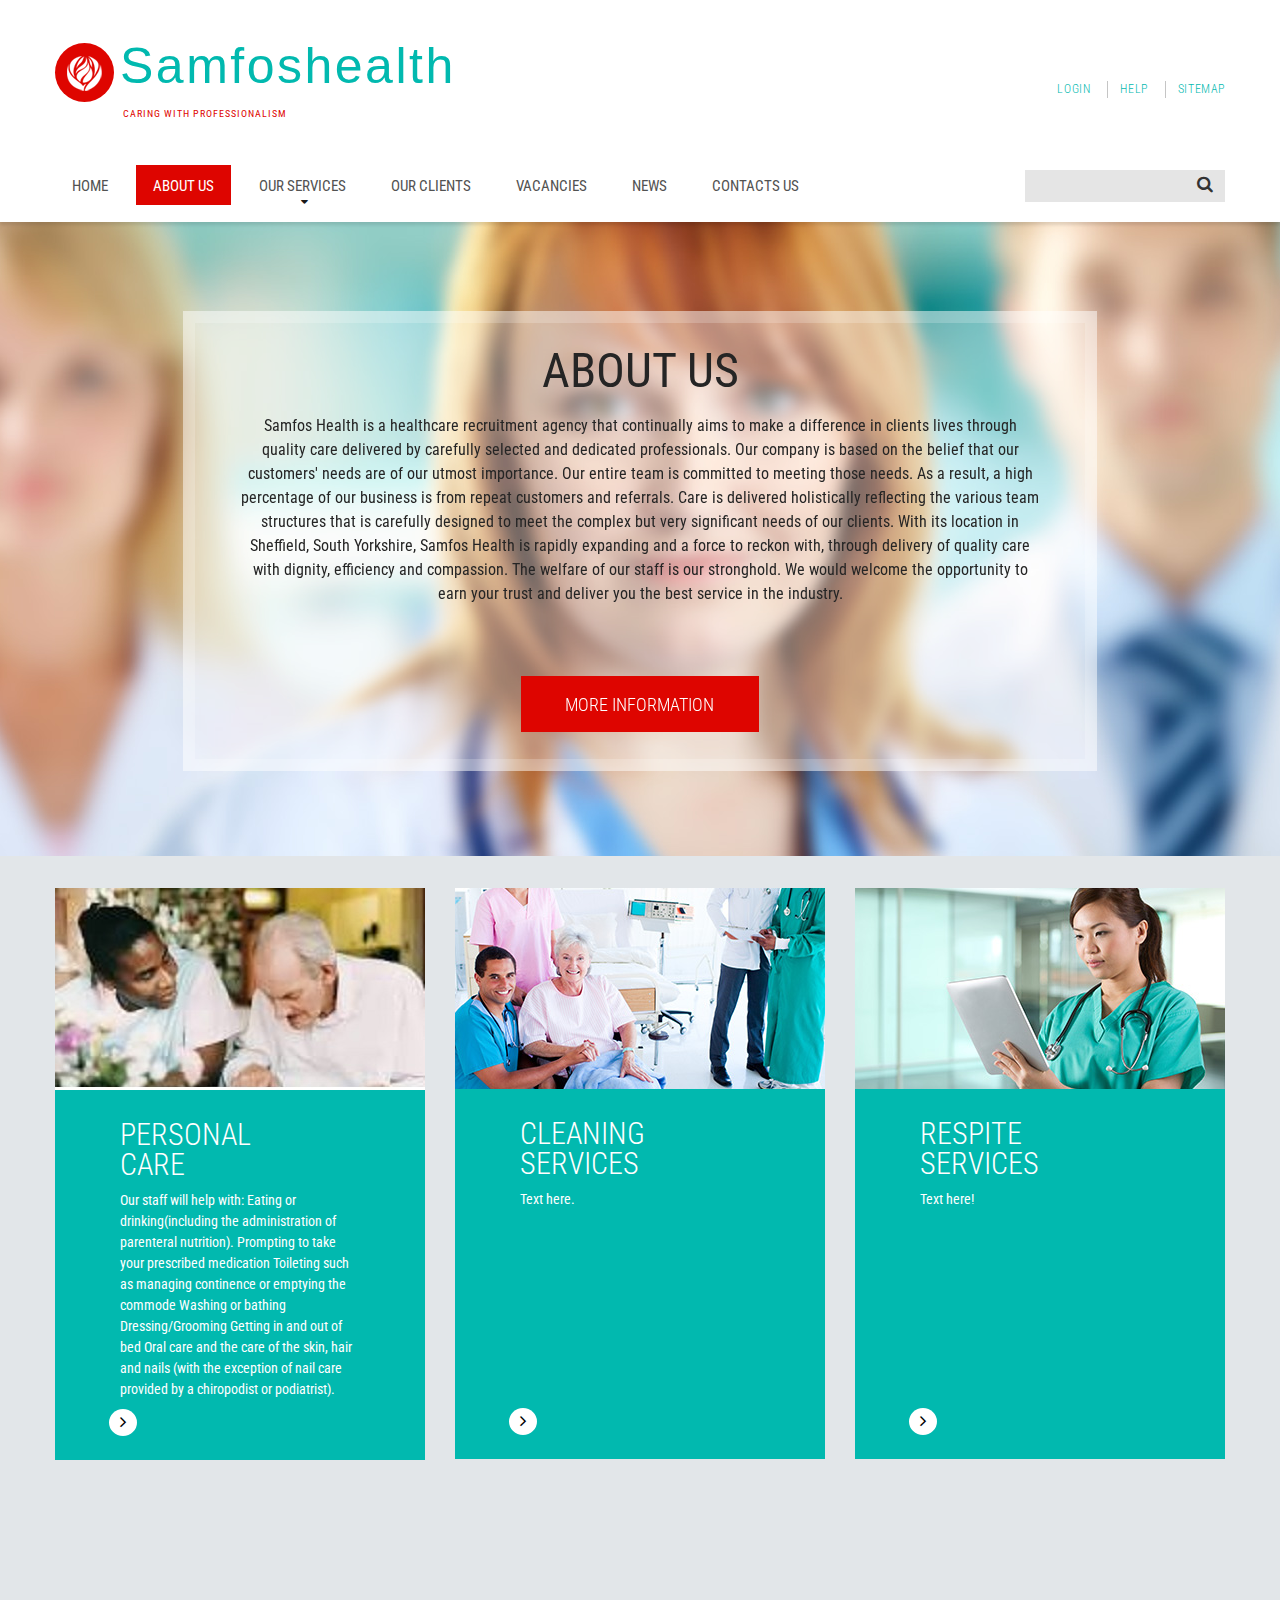
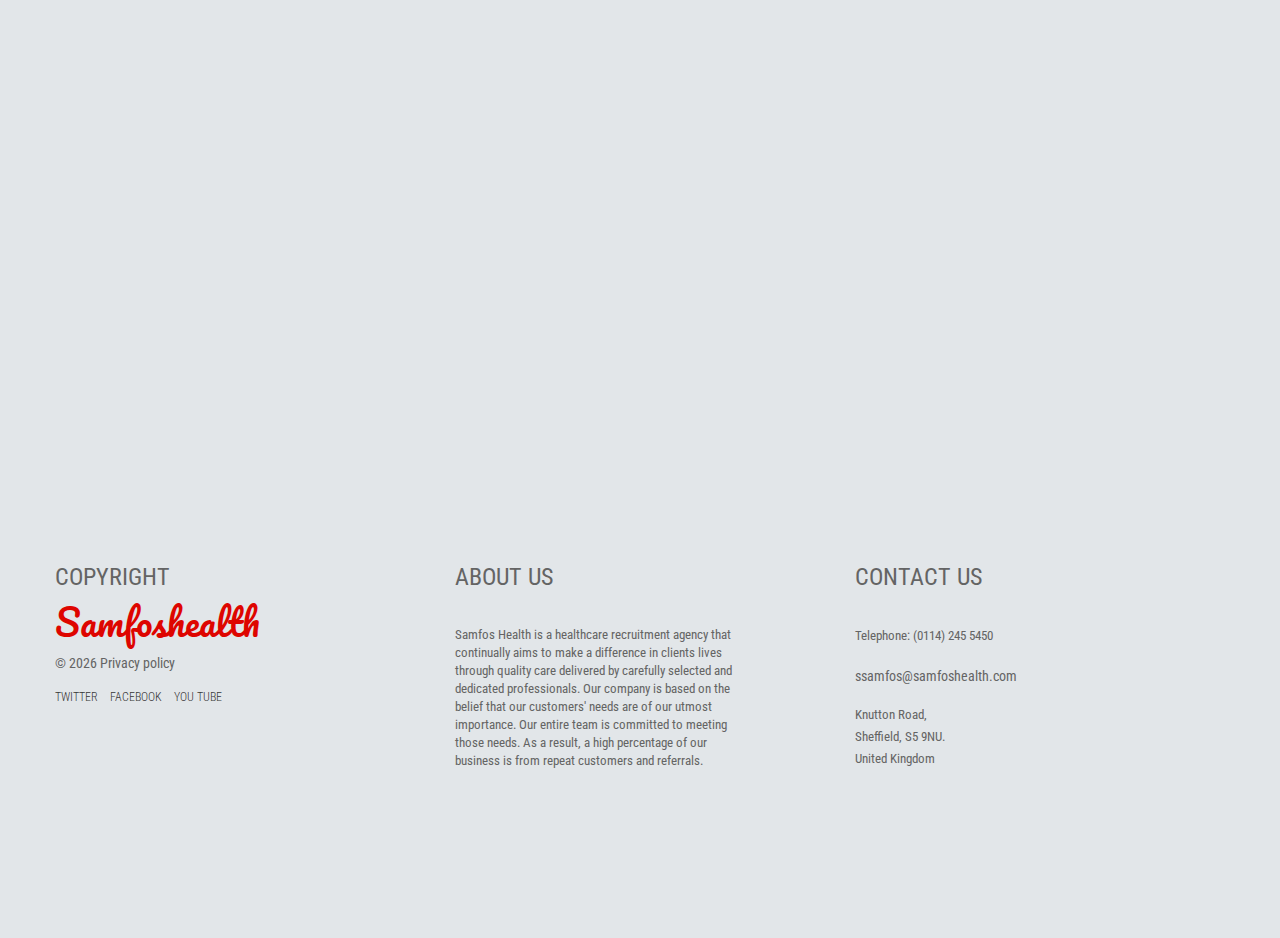
==== src/main/index-1.html @ ba8a62e2 "Slogan change from Home Care & Agency to Caring with Professionalism" ====
﻿<!DOCTYPE html>
<html lang="en">
<head>
    <title>About us</title>
    <meta charset="utf-8">
    <meta name="format-detection" content="telephone=no"/>
    <link rel="icon" href="images/favicon.ico" type="image/x-icon">
    <link rel="stylesheet" href="css/grid.css">
    <link rel="stylesheet" href="css/style.css">
    <link rel="stylesheet" href="css/search.css">
    <link rel="stylesheet" href="css/google-map.css">
    <link rel="stylesheet" href="css/contact-form.css">
    <script src="js/jquery.js"></script>
    <script src="js/jquery-1.8.1.min.js"></script>
    <script src="js/jquery-migrate-1.2.1.js"></script>


    <!--[if lt IE 9]>
    <html class="lt-ie9">
    <div style=' clear: both; text-align:center; position: relative;'>
        <a href="http://windows.microsoft.com/en-US/internet-explorer/..">
            <img src="images/ie8-panel/warning_bar_0000_us.jpg" border="0" height="42" width="820"
                 alt="You are using an outdated browser. For a faster, safer browsing experience, upgrade for free today."/>
        </a> 
    </div>
    <script src="js/html5shiv.js"></script>
    <![endif]-->
 
    <script src='js/device.min.js'></script> 
</head>

<body>
   <!--========================================================
                              HEADER
    =========================================================-->
    <header>
        <div id="stuck_container" class="stuck_container">
            <div class="container">
                <div class="row">
                    <div class="grid_8">
                        <div class="brand">
                            <a href="./">
                                <h1 class="brand_name brand-icon">
                                    Samfoshealth
                                </h1>
                            </a> <br>   
                            <p class="brand_slogan">
                                Caring with Professionalism
                            </p>
                        </div>
                    </div>
                    <div class="grid_4">
                        <ul class="list01">
                            <li><a class="no-border" href="#">Login</a></li>
                            <li><a href="#">Help</a></li>
                            <li><a class="no-margin" href="#">sitemap</a></li>
                        </ul>
                    </div>
                </div>
                <nav class="nav">
                    <ul class="sf-menu">
                        <li>
                            <a href="./">Home</a>
                        </li>
                        <li class="active">
                            <a href="index-1.html">About us</a>
                        </li>
                        <li>
                            <a href="index-2.html">Our Services</a>
                            <ul>
                                <li>
                                    <a href="index-7.html" style="width: 157px; ">Home Care Servies</a>
                                </li>
                                <li>
                                    <a href="index-8.html" style="width: 147px; ">Nursing Services</a>
                                    
                                </li>
                                <li>
                                    <a href="index-10.html" style="width: 147px; ">Live-In Services</a>
                                </li>
                            </ul>
                        </li>
        
                        </li>
                        <li>
                            <a href="index-3.html">Our Clients</a>
                        </li>
                        <li>
                            <a href="index-4.html">Vacancies</a>
                            
                        </li>
                        <li>
                            <a href="#">News</a>
                        </li>
                        <li>
                            <a href="index-5.html">Contacts us</a>
                        </li>
                    </ul>
                </nav>

                <form class="search-form" action="search.php" method="GET" accept-charset="utf-8">
                    <label class="search-form_label">
                        <input class="search-form_input" type="text" name="s" autocomplete="off" placeholder=""/>
                        <span class="search-form_liveout"></span>
                    </label>
                    <button class="search-form_submit fa-search" type="submit"></button>
                </form>
            </div>
             
        </div>

    </header>
    <!--========================================================
                              CONTENT
    =========================================================-->
    <main>
        <section>

            <div class="parallax parallax2" data-parallax-speed="-0.3">
                <div class="box-03 __mod01">
                    <div class="box-03_block __bmod01">
                        <div class="box-03_cnt __mod01">
                            <h3>About us</h3>
                            <p>Samfos Health is a healthcare recruitment agency that continually aims to make a difference in clients lives through quality care delivered by carefully selected and dedicated professionals. Our company is based on the belief that our customers' needs are of our utmost importance. Our entire team is committed to meeting those needs. As a result, a high percentage of our business is from repeat customers and referrals. 

                            Care is delivered holistically reflecting the various team structures that is carefully designed to meet the complex but very significant needs of our clients. With its location in Sheffield, South Yorkshire, Samfos Health is rapidly expanding and a force to reckon with, through delivery of quality care with dignity, efficiency and compassion.  The welfare of our staff is our stronghold.

                            We would welcome the opportunity to earn your trust and deliver you the best service in the industry.</p>
                            <a class="btn_02" href="index-5.html">more information</a>
                        </div>
                    </div>
                </div>
            </div>

            <div class="bg-wrap">
                <div class="well-02 __sub02">
                    <div class="container">
                        <div class="row">
                            <div class="grid_4 wow fadeInRight">
                                <div class="box">
                                    <img src="images/page-2_care02_01.jpg" alt="">
                                    <div class="box_cnt __mod01">
                                        <h5 data-equal-group="1">Personal<br>Care</h5>
                                        <p data-equal-group="2">Our staff will help with: Eating or drinking(including the administration of parenteral nutrition). Prompting to take your prescribed medication Toileting such as managing continence or emptying the commode Washing or bathing Dressing/Grooming Getting in and out of bed Oral care and the care of the skin, hair and nails (with the exception of nail care provided by a chiropodist or podiatrist).

                                        </p>
                                        <a class="btn_arrow" href="#"></a>
                                    </div>
                                </div>
                            </div>
                            <div class="grid_4 wow fadeInUp">
                                <div class="box">
                                    <img src="images/page-4_img02.jpg" alt="">
                                    <div class="box_cnt __mod01">
                                        <h5 data-equal-group="1">Cleaning <br>Services</h5>
                                        <p data-equal-group="2">Text here.</p>
                                        <a class="btn_arrow" href="#"></a>
                                    </div>
                                </div>
                            </div>
                            <div class="grid_4 wow fadeInLeft">
                                <div class="box">
                                    <img src="images/page-4_img03.jpg" alt="">
                                    <div class="box_cnt __mod01">
                                        <h5 data-equal-group="1">Respite<br>Services</h5>
                                        <p data-equal-group="2">Text here!</p>
                                        <a class="btn_arrow" href="#"></a>
                                    </div>
                                </div>
                            </div>
                        </div>
                        <div class="row">
                            <div class="grid_4 wow fadeInRight">
                                <div class="box">
                                    <img src="images/page-4_img04.jpg" alt="">
                                    <div class="box_cnt __mod01">
                                        <h5 data-equal-group="1">Companionship <br>Services</h5>
                                        <p data-equal-group="2">Text here.</p>
                                        <a class="btn_arrow" href="#"></a>
                                    </div>
                                </div>
                            </div>
                            <div class="grid_4 wow fadeInUp">
                                <div class="box">
                                    <img src="images/page-4_img05.jpg" alt="">
                                    <div class="box_cnt __mod01">
                                        <h5 data-equal-group="1">Escort<br>Care</h5>
                                        <p data-equal-group="2">Text here.</p>
                                        <a class="btn_arrow" href="#"></a>
                                    </div>
                                </div>
                            </div>
                            <div class="grid_4 wow fadeInLeft">
                                <div class="box">
                                    <img src="images/page-4_img06.jpg" alt="">
                                    <div class="box_cnt __mod01">
                                        <h5 data-equal-group="1">Food and<br>Nutrition</h5>
                                        <p data-equal-group="2">Text here</p>
                                        <a class="btn_arrow" href="#"></a>
                                    </div>
                                </div>
                            </div>
                        </div>
                    </div>
                </div>
            </div>
            
        </section>
    </main>

    <!--========================================================
                              FOOTER
    =========================================================-->
    <footer>
       <div class="bg-wrap">
            <div class="footer-well">
                <div class="container">
                    <div class="row">
                        <div class="grid_4">
                            <div class="copyright">
                                <h6>Copyright</h6>
                                <a class="footer-brand" href="./">Samfoshealth</a>
                                <p>© <span id="copyright-year"></span>
                                <a href="index-6.html">Privacy policy</a></p>
                                <ul class="soc-list">
                                    <li><a href="#">twitter</a></li>
                                    <li><a href="#">facebook</a></li>
                                    <li><a href="#">you tube</a></li>
                                </ul>
                              
                            </div>
                        </div>
                        <div class="grid_4">
                            <div class="about-us">
                                <h6>About Us</h6>
                                <p>Samfos Health is a healthcare recruitment agency that continually aims to make a difference in clients lives through quality care delivered by carefully selected and dedicated professionals. Our company is based on the belief that our customers' needs are of our utmost importance. Our entire team is committed to meeting those needs. As a result, a high percentage of our business is from repeat customers and referrals.</p>
                            </div>
                        </div>
                        <div class="grid_4">
                            <div class="contact-us">
                                <h6>Contact Us</h6>
                                <p>Telephone:  (0114) 245 5450</p>
                                <a href="#">ssamfos@samfoshealth.com</a>
                                <p><span>Knutton Road,</span><span>Sheffield, S5 9NU.</span><span>United Kingdom</span></p>                         </div>
                        </div>
                    </div>
                </div>
            </div>
        </div>    
 </footer>
</div>

<script src="js/script.js"></script>
</body>
</html>
---- src/main/css/grid.css ----
/*==========================================================
                        NORMALIZE
==========================================================*/
html,
body,
div,
span,
applet,
object,
iframe,
h1,
h2,
h3,
h4,
h5,
h6,
p,
blockquote,
pre,
a,
abbr,
acronym,
address,
big,
cite,
code,
del,
dfn,
em,
img,
ins,
kbd,
q,
s,
samp,
small,
strike,
strong,
sub,
sup,
tt,
var,
b,
u,
i,
center,
dl,
dt,
dd,
ol,
ul,
li,
fieldset,
form,
label,
legend,
table,
caption,
tbody,
tfoot,
thead,
tr,
th,
td,
article,
aside,
canvas,
details,
embed,
figure,
figcaption,
footer,
header,
hgroup,
menu,
nav,
output,
ruby,
section,
summary,
time,
mark,
audio,
video {
  margin: 0;
  padding: 0;
  border: 0;
  font-size: 100%;
  font: inherit;
  vertical-align: top;
}
article,
aside,
details,
figcaption,
figure,
footer,
header,
hgroup,
menu,
nav,
section {
  display: block;
}
body {
  line-height: 1;
}
ol,
ul {
  list-style: none;
}
blockquote,
q {
  quotes: none;
}
blockquote:before,
blockquote:after,
q:before,
q:after {
  content: '';
  content: none;
}
table {
  border-collapse: collapse;
  border-spacing: 0;
}
/*==========================================================
                        GRID SYSTEM
==========================================================*/
.container,
.container-fluid {
  margin-right: auto;
  margin-left: auto;
  -moz-box-sizing: border-box;
  -webkit-box-sizing: border-box;
  box-sizing: border-box;
}
.container:before,
.container-fluid:before,
.row:before,
.container:after,
.container-fluid:after,
.row:after {
  content: " ";
  display: table;
}
.container:after,
.container-fluid:after,
.row:after {
  clear: both;
}
.container-fluid [class*="grid_"] {
  float: left;
  width: 8.33333333%;
  min-height: 1px;
}
.container-fluid .grid_12 {
  width: 100%;
}
.container-fluid .grid_11 {
  width: 91.66666667%;
}
.container-fluid .grid_10 {
  width: 83.33333333%;
}
.container-fluid .grid_9 {
  width: 75%;
}
.container-fluid .grid_8 {
  width: 66.66666667%;
}
.container-fluid .grid_7 {
  width: 58.33333333%;
}
.container-fluid .grid_6 {
  width: 50%;
}
.container-fluid .grid_5 {
  width: 41.66666667%;
}
.container-fluid .grid_4 {
  width: 33.33333333%;
}
.container-fluid .grid_3 {
  width: 25%;
}
.container-fluid .grid_2 {
  width: 16.66666667%;
}
.container-fluid .grid_1 {
  width: 8.33333333%;
}
.container-fluid .preffix_12 {
  margin-left: 100%;
}
.container-fluid .preffix_11 {
  margin-left: 91.66666667%;
}
.container-fluid .preffix_10 {
  margin-left: 83.33333333%;
}
.container-fluid .preffix_9 {
  margin-left: 75%;
}
.container-fluid .preffix_8 {
  margin-left: 66.66666667%;
}
.container-fluid .preffix_7 {
  margin-left: 58.33333333%;
}
.container-fluid .preffix_6 {
  margin-left: 50%;
}
.container-fluid .preffix_5 {
  margin-left: 41.66666667%;
}
.container-fluid .preffix_4 {
  margin-left: 33.33333333%;
}
.container-fluid .preffix_3 {
  margin-left: 25%;
}
.container-fluid .preffix_2 {
  margin-left: 16.66666667%;
}
.container-fluid .preffix_1 {
  margin-left: 8.33333333%;
}
.container,
.container-fluid {
  width: 1170px;
}
.container .row {
  margin-left: -30px;
}
.container [class*="grid_"] {
  float: left;
  min-height: 1px;
  margin-left: 30px;
}
.container .grid_12 {
  width: 1170px;
}
.container .grid_11 {
  width: 1070px;
}
.container .grid_10 {
  width: 970px;
}
.container .grid_9 {
  width: 870px;
}
.container .grid_8 {
  width: 770px;
}
.container .grid_7 {
  width: 670px;
}
.container .grid_6 {
  width: 570px;
}
.container .grid_5 {
  width: 470px;
}
.container .grid_4 {
  width: 370px;
}
.container .grid_3 {
  width: 270px;
}
.container .grid_2 {
  width: 170px;
}
.container .grid_1 {
  width: 70px;
}
.container .preffix_12 {
  margin-left: 1230px;
}
.container .preffix_11 {
  margin-left: 1130px;
}
.container .preffix_10 {
  margin-left: 1030px;
}
.container .preffix_9 {
  margin-left: 930px;
}
.container .preffix_8 {
  margin-left: 830px;
}
.container .preffix_7 {
  margin-left: 730px;
}
.container .preffix_6 {
  margin-left: 630px;
}
.container .preffix_5 {
  margin-left: 530px;
}
.container .preffix_4 {
  margin-left: 430px;
}
.container .preffix_3 {
  margin-left: 330px;
}
.container .preffix_2 {
  margin-left: 230px;
}
.container .preffix_1 {
  margin-left: 130px;
}
@media (min-width: 980px) and (max-width: 1199px) {
  .container,
  .container-fluid {
    width: 940px;
  }
  .container .row {
    margin-left: -20px;
  }
  .container [class*="grid_"] {
    float: left;
    min-height: 1px;
    margin-left: 20px;
  }
  .container .grid_12 {
    width: 940px;
  }
  .container .grid_11 {
    width: 860px;
  }
  .container .grid_10 {
    width: 780px;
  }
  .container .grid_9 {
    width: 700px;
  }
  .container .grid_8 {
    width: 620px;
  }
  .container .grid_7 {
    width: 540px;
  }
  .container .grid_6 {
    width: 460px;
  }
  .container .grid_5 {
    width: 380px;
  }
  .container .grid_4 {
    width: 300px;
  }
  .container .grid_3 {
    width: 220px;
  }
  .container .grid_2 {
    width: 140px;
  }
  .container .grid_1 {
    width: 60px;
  }
  .container .preffix_12 {
    margin-left: 980px;
  }
  .container .preffix_11 {
    margin-left: 900px;
  }
  .container .preffix_10 {
    margin-left: 820px;
  }
  .container .preffix_9 {
    margin-left: 740px;
  }
  .container .preffix_8 {
    margin-left: 660px;
  }
  .container .preffix_7 {
    margin-left: 580px;
  }
  .container .preffix_6 {
    margin-left: 500px;
  }
  .container .preffix_5 {
    margin-left: 420px;
  }
  .container .preffix_4 {
    margin-left: 340px;
  }
  .container .preffix_3 {
    margin-left: 260px;
  }
  .container .preffix_2 {
    margin-left: 180px;
  }
  .container .preffix_1 {
    margin-left: 100px;
  }
}
@media (min-width: 768px) and (max-width: 979px) {
  .container,
  .container-fluid {
    width: 748px;
  }
  .container .row {
    margin-left: -20px;
  }
  .container [class*="grid_"] {
    float: left;
    min-height: 1px;
    margin-left: 20px;
  }
  .container .grid_12 {
    width: 748px;
  }
  .container .grid_11 {
    width: 684px;
  }
  .container .grid_10 {
    width: 620px;
  }
  .container .grid_9 {
    width: 556px;
  }
  .container .grid_8 {
    width: 492px;
  }
  .container .grid_7 {
    width: 428px;
  }
  .container .grid_6 {
    width: 364px;
  }
  .container .grid_5 {
    width: 300px;
  }
  .container .grid_4 {
    width: 236px;
  }
  .container .grid_3 {
    width: 172px;
  }
  .container .grid_2 {
    width: 108px;
  }
  .container .grid_1 {
    width: 44px;
  }
  .container .preffix_12 {
    margin-left: 788px;
  }
  .container .preffix_11 {
    margin-left: 724px;
  }
  .container .preffix_10 {
    margin-left: 660px;
  }
  .container .preffix_9 {
    margin-left: 596px;
  }
  .container .preffix_8 {
    margin-left: 532px;
  }
  .container .preffix_7 {
    margin-left: 468px;
  }
  .container .preffix_6 {
    margin-left: 404px;
  }
  .container .preffix_5 {
    margin-left: 340px;
  }
  .container .preffix_4 {
    margin-left: 276px;
  }
  .container .preffix_3 {
    margin-left: 212px;
  }
  .container .preffix_2 {
    margin-left: 148px;
  }
  .container .preffix_1 {
    margin-left: 84px;
  }
}
@media (max-width: 767px) {
  .container,
  .container-fluid {
    width: 420px;
    padding: 0;
  }
  .container .row {
    margin-left: 0;
  }
  .row + .row,
  [class*="grid_"] + [class*="grid_"] {
    margin-top: 30px;
  }
  .container [class*="grid_"],
  .container-fluid [class*="grid_"] {
    float: none;
    display: block;
    width: 100%;
    margin-left: 0;
  }
}
@media (max-width: 479px) {
  body {
    padding: 0;
  }
  .container,
  .container-fluid {
    width: 300px;
    padding: 0 15px;
  }
  .row {
    margin-left: 0;
  }
}
---- src/main/css/style.css ----
@import "animate.css";
@import url(//maxcdn.bootstrapcdn.com/font-awesome/4.3.0/css/font-awesome.min.css);
@import url(//fonts.googleapis.com/css?family=Roboto+Condensed:400,300,400italic,700);
@import url(//fonts.googleapis.com/css?family=Damion);
@import url(//fonts.googleapis.com/css?family=Pacifico);
/*========================================================
                      Main Styles
=========================================================*/
body {
  background: #e2e6e9;
  color: #a4a4a5;
  font: 400 14px/24px 'Roboto Condensed', sans-serif;
  -webkit-text-size-adjust: none;
}
img {
  max-width: 100%;
  height: auto;
}
h1 {
  font-size: 80px;
  line-height: 92px;
}
h2 {
  font-size: 72px;
  line-height: 80px;
  font-weight: 700;
}
h3 {
  font-size: 48px;
  line-height: 53px;
  font-weight: 300;
}
h3 + p {
  margin-top: 17px;
}
h4 {
  text-transform: uppercase;
  font-size: 36px;
  line-height: 40px;
  font-weight: 400;
  color: #414141;
}
h4 + p {
  margin-top: -2px;
  color: #909497;
  font-size: 14px;
}
h5 {
  color: #414141;
  text-transform: uppercase;
  font-size: 30px;
  line-height: 36px;
  font-weight: 400;
}
h5 + * {
  margin-top: 52px;
}
h5 + p {
  margin-top: 6px;
}
h5 + .row {
  margin-top: 51px;
}
h5 + form {
  margin-top: 58px;
}
h6 {
  font-size: 20px;
  line-height: 22px;
  font-weight: 400;
}
h6 + span {
  margin-top: 2px;
}
h6 + p {
  margin-top: 15px;
}
p {
  font-family: 'Roboto Condensed', sans-serif;
  color: #a4a4a5;
}
p a:hover {
  text-decoration: underline;
}
p + .row {
  margin-top: 14px;
}
time {
  display: block;
}
a {
  font: inherit;
  color: inherit;
  text-decoration: none;
  -moz-transition: 0.3s;
  -o-transition: 0.3s;
  -webkit-transition: 0.3s;
  transition: 0.3s;
}
a:active,
a:focus,
a:hover,
a:visited {
  outline: 0;
}
a:active {
  background: transparent;
}
a[href^="tel:"] {
  color: inherit;
  text-decoration: none;
}
strong {
  font-weight: 700;
}
.fa {
  line-height: inherit;
}
[class*='fa-']:before {
  font-weight: 400;
  font-family: 'FontAwesome';
}
.page {
  overflow: hidden;
  min-height: 500px;
}
.lt-ie9 .page {
  min-width: 1200px;
}
.bg-wrap {
  background: #e2e6e9;
}
.video01 {
  width: 570px;
  height: 322px;
}
/*=======================================================
                        Components
=========================================================*/
/*========================   Menu   ==========================*/
.sf-menu {
  display: inline-block;
}
.sf-menu:before,
.sf-menu:after {
  content: " ";
  display: table;
}
.sf-menu:after {
  clear: both;
}
.sf-menu > li {
  position: relative;
  float: left;
}
.sf-menu > li + li {
  margin-left: 11px;
}
.sf-menu a {
  display: block;
}
.sf-menu > li > a {
  font-size: 15px;
  line-height: 30px;
  font-weight: 400;
  padding: 5px 17px;
  padding-top: 6px;
  padding-bottom: 4px;
  color: #525252;
  text-transform: uppercase;
}
@media only screen and (max-width: 979px) {
  .sf-menu > li > a {
    font-size: 14px;
    padding: 5px 10px;
  }
}
.sf-menu > li.sfHover > a,
.sf-menu > li > a:hover {
  color: #de0500;
}
.sf-menu > li.active > a {
  color: #fff;
  background: #de0500;
}
.sf-menu ul {
  display: none;
  position: absolute;
  top: 100%;
  left: 50%;
  width: 170px;
  margin-left: -53px;
  -webkit-border-radius: 6px;
  -moz-border-radius: 6px;
  border-radius: 6px;
  margin-top: 1px;
  padding: 16px 13px;
  background: #01b9af;
  z-index: 2;
  -moz-box-sizing: border-box;
  -webkit-box-sizing: border-box;
  box-sizing: border-box;
}
.sf-menu ul > li {
  position: relative;
}
.sf-menu ul > li > a {
  text-transform: uppercase;
  display: inline-block;
  font-size: 12px;
  line-height: 34px;
  font-family: "Arial", sans-serif;
  font-weight: 400;
  color: #FFF;
  background: #01b9af;
}
.sf-menu ul > li.sfHover > a,
.sf-menu ul > li > a:hover {
  color: #FFF;
  font-size: 14px;
  font-weight: 700;
}
.sf-menu ul ul {
  position: absolute;
  top: 0;
  left: 100%;
  width: 98px;
  margin-top: 8px;
  margin-left: 13px;
  padding: 0px 13px;
  z-index: 4;
  -webkit-border-radius: 6px;
  -moz-border-radius: 6px;
  border-radius: 6px;
}
.sf-menu ul ul {
  background: #414141;
}
.sf-menu ul ul > li > a {
  color: #FFF;
  font-size: 12px;
  line-height: 30px;
  font-family: "Arial", sans-serif;
  font-weight: 400;
  background: #414141;
}
.sf-menu ul ul > li.sfHover > a,
.sf-menu ul ul > li > a:hover {
  color: #de0500;
  font-size: 12px;
  font-weight: 400;
}
.sf-menu > li > .sf-with-ul {
  position: relative;
}
.sf-menu > li > .sf-with-ul:before {
  position: absolute;
  left: 50%;
  top: 77%;
  margin-left: -2px;
  color: #191919;
  content: '\f0d7';
  font: 400 12px/12px 'FontAwesome';
}
.active .sf-with-ul:before {
  color: #fff !important;
}
@media (max-width: 767px) {
  .sf-menu {
    display: none;
  }
}
/*==================  Select Menu  ======================*/
.select-menu {
  position: relative;
  display: none;
  margin: 0 auto;
  width: 420px;
  background: #ffffff url('../images/select.png') no-repeat right center;
  overflow: hidden;
}
.select-menu .select {
  width: 420px;
  height: 30px;
  color: #585858;
  background-color: transparent;
  font: 400 15px 'Roboto Condensed', sans-serif;
  line-height: 30px;
  border: 1px solid grey;
  border-radius: 0;
  box-shadow: none;
  outline: none;
  -webkit-appearance: none;
}
.select-menu .select::-ms-expand {
  display: none;
}
@media (max-width: 767px) {
  .select-menu {
    display: block;
  }
}
@media (max-width: 479px) {
  .select-menu {
    width: 270px;
  }
  .select-menu .select {
    width: 270px;
  }
}
/*==================  Stuck menu  ======================*/
.isStuck {
  background: #ffffff;
  z-index: 999;
  border-bottom: 1px solid #f0efef;
}
.isStuck .list01 {
  display: none;
}
.isStuck .sf-menu {
  padding-top: 28px;
  margin-top: -15px;
}
.isStuck .sf-menu > li {
  position: relative;
  float: left;
}
.isStuck .sf-menu > li + li {
  margin-left: 0px;
}
.isStuck .search-form {
  margin-top: 16px;
}
.isStuck .nav {
  padding-bottom: 15px;
  margin-bottom: 0;
}
.isStuck .brand {
  display: none;
  padding-left: 65px;
  margin-top: 10px;
  margin-bottom: -37px;
}
.isStuck .brand_name {
  font-size: 30px;
  line-height: 30px;
}
.isStuck .brand .brand-icon {
  position: relative;
  text-align: center;
}
.isStuck .brand .brand-icon:before {
  content: url(../images/logo.png);
  position: absolute;
  top: -5px;
  left: 0;
  padding-left: 12px;
  padding-right: 12px;
  padding-top: 8px;
  padding-bottom: 3px;
  margin-top: 1px;
  margin-left: -65px;
  background: #de0500;
  -webkit-border-radius: 50%;
  -moz-border-radius: 50%;
  border-radius: 50%;
}
.isStuck .brand_slogan {
  font-size: 10px;
  line-height: 12px;
  letter-spacing: 1px;
  margin-top: -3px;
  margin-left: 3px;
  color: #de0500;
  font-family: 'Roboto Condensed', sans-serif;
  font-weight: 400;
  text-transform: uppercase;
}
@media only screen and (max-width: 1199px) {
  .isStuck .sf-menu {
    margin-left: 0;
    padding-top: 15px;
    margin-top: -11px;
  }
  .isStuck .sf-menu > li > a {
    font-size: 14px;
    padding: 5px 10px;
  }
  .isStuck .brand {
    display: none;
  }
  .isStuck .nav {
    padding-bottom: 5px;
  }
  .isStuck .search-form {
    margin-top: 7px;
  }
}
@media only screen and (max-width: 979px) {
  .isStuck {
    display: none !important;
  }
}
/*==================     ToTop     ======================*/
.toTop {
  width: 42px;
  height: 42px;
  font-size: 27px;
  line-height: 38px;
  color: #8f8f90;
  background: #f7f7f7;
  -webkit-border-radius: 50%;
  -moz-border-radius: 50%;
  border-radius: 50%;
  position: fixed;
  right: 66px;
  bottom: 180px;
  display: none;
  overflow: hidden;
  text-align: center;
  text-decoration: none;
  z-index: 20;
}
.toTop:hover {
  color: #de0500;
  background: #f7f7f7;
  text-decoration: none;
}
@media only screen and (max-width: 1399px) {
  .toTop {
    display: none !important;
  }
}
/*=================       Tabs     ======================*/
.resp-tabs-list {
  display: none;
}
.resp-tabs-list li {
  cursor: pointer;
}
.resp-tabs-container {
  margin-top: 15px;
  margin-bottom: 27px;
}
.resp-accordion {
  position: relative;
  display: block;
  background: #f4f4f4;
  cursor: pointer;
  font-size: 12px;
  line-height: 18px;
  text-transform: uppercase;
  color: #01b9af;
  padding: 5px 5px;
  padding-top: 6px;
  padding-left: 32px;
  border: 1px solid #ececec;
  -webkit-border-radius: 3px;
  -moz-border-radius: 3px;
  border-radius: 3px;
  margin-bottom: 9px;
  -moz-transition: 0.3s;
  -o-transition: 0.3s;
  -webkit-transition: 0.3s;
  transition: 0.3s;
}
.resp-accordion:before {
  content: "\f067";
  font-family: 'FontAwesome';
  position: absolute;
  left: 8px;
  top: 50%;
  margin-top: -8px;
  font-size: 10px;
  line-height: 17px;
  -webkit-border-radius: 50%;
  -moz-border-radius: 50%;
  border-radius: 50%;
  text-align: center;
  width: 16px;
  height: 16px;
  border: 1px solid #7b7f82;
  color: #51565a;
}
.resp-accordion:hover {
  color: #de0500;
}
.resp-tab-active:before {
  content: "\f068";
}
.resp-tab-content {
  display: none;
  padding: 6px 20px 33px 31px;
  font-size: 13px;
  line-height: 18px;
}
.resp-tab-content-active {
  display: block;
}
@media (max-width: 767px) {
  .resp-accordion {
    display: block;
  }
  .resp-tabs-list {
    display: none;
  }
}
/*==================   Parallax    ======================*/
.parallax {
  background-position: center 0;
  background-repeat: no-repeat;
}
.mobile .parallax,
.tablet .parallax {
  background-position: 50% 0 !important;
  background-size: cover;
}
.parallax1 {
  background-color: #FFF;
  background-image: url(../images/page-1_parallax01.jpg);
  position: relative;
}
.parallax2 {
  background-color: #FFF;
  background-image: url(../images/page-4_parallax01.jpg);
  position: relative;
}
@media (max-width: 767px) {
  .parallax {
    background-position: center 0 !important;
    background-size: cover;
  }
}
@charset "UTF-8";
@font-face {
  font-family: "sawmill";
  src: url("../fonts/sawmill.eot");
  src: url("../fonts/sawmill.eot?#iefix") format("embedded-opentype"), url("../fonts/sawmill.woff") format("woff"), url("../fonts/sawmill.ttf") format("truetype"), url("../fonts/sawmill.svg#sawmill") format("svg");
  font-weight: bold;
  font-style: normal;
}
[data-icon]:before {
  font-family: "sawmill" !important;
  content: attr(data-icon);
  font-style: normal !important;
  font-weight: normal !important;
  font-variant: normal !important;
  text-transform: none !important;
  speak: none;
  line-height: 1;
  -webkit-font-smoothing: antialiased;
  -moz-osx-font-smoothing: grayscale;
}
[class^="icon-"]:before,
[class*=" icon-"]:before {
  font-family: "sawmill" !important;
  font-style: normal !important;
  font-weight: normal !important;
  font-variant: normal !important;
  text-transform: none !important;
  speak: none;
  line-height: 1;
  -webkit-font-smoothing: antialiased;
  -moz-osx-font-smoothing: grayscale;
}
.icon-arrow-right:before {
  content: "a";
}
.icon-subtract:before {
  content: "b";
}
.icon-add:before {
  content: "c";
}
/*==================   Tumbnail    ======================*/
.thumb {
  display: block;
  position: relative;
  overflow: hidden;
}
.thumb img {
  width: 100%;
  height: auto;
  -moz-transition: 0.5s all ease;
  -o-transition: 0.5s all ease;
  -webkit-transition: 0.5s all ease;
  transition: 0.5s all ease;
}
.thumb_overlay {
  position: absolute;
  left: 0;
  top: 0;
  right: 0;
  bottom: 0;
  opacity: 0;
  -moz-transition: 0.3s all ease;
  -o-transition: 0.3s all ease;
  -webkit-transition: 0.3s all ease;
  transition: 0.3s all ease;
  color: #ffffff;
  background: transparent;
}
.thumb_overlay:before {
  content: '\f065';
  position: absolute;
  top: 50%;
  left: 0;
  right: 0;
  font: 400 30px 'FontAwesome';
  line-height: 30px;
  margin-top: -15px;
  text-align: center;
}
.lt-ie9 .thumb_overlay:before {
  display: none;
}
.thumb:hover .thumb_overlay {
  opacity: 1;
  background: rgba(0, 0, 0, 0.5);
}
.lt-ie9 .thumb:hover .thumb_overlay {
  background: none;
  -ms-filter: progid:DXImageTransform.Microsoft.gradient(startColorstr='#80000000', endColorstr='#80000000');
  filter: progid:DXImageTransform.Microsoft.gradient(startColorstr='#80000000', endColorstr='#80000000');
  zoom: 1;
}
.lt-ie9 .thumb:hover .thumb_overlay:before {
  display: block;
}
.thumb:hover img {
  -moz-transform: scale(1.2);
  -ms-transform: scale(1.2);
  -o-transform: scale(1.2);
  -webkit-transform: scale(1.2);
  transform: scale(1.2);
}
.stacktable {
  width: 100%;
}
.st-head-row {
  padding-top: 1em;
}
.st-head-row.st-head-row-main {
  font-size: 1.5em;
  padding-top: 0;
}
.st-key {
  width: 49%;
  text-align: right;
  padding-right: 1%;
}
.st-val {
  width: 49%;
  padding-left: 1%;
}
/* RESPONSIVE EXAMPLE */
.stacktable.large-only {
  display: table;
}
.stacktable.small-only {
  display: none;
}
@media (max-width: 800px) {
  .stacktable.large-only {
    display: none;
  }
  .stacktable.small-only {
    display: table;
  }
}
/*=================== Tables ==========================*/
table + table {
  margin-top: 5px;
}
.taddress {
  font-size: 30px;
  line-height: 32px;
  margin: 20px 0;
  color: #01b9af;
  display: none;
}
@media only screen and (max-width: 801px) {
  .taddress {
    display: inline-block;
    text-align: center;
  }
}
.table1 {
  width: 100%;
  border: 1px solid #edeaea;
  border-collapse: collapse;
  font-size: 16px;
  line-height: 24px;
  color: #252525;
  font-weight: 400;
}
@media only screen and (max-width: 479px) {
  .table1 {
    font-size: 14px;
    line-height: 20px;
  }
}
.table1 .ton {
  display: none;
}
.table1 tr td {
  -moz-box-sizing: border-box;
  -webkit-box-sizing: border-box;
  box-sizing: border-box;
  padding: 17px;
  padding-top: 14px;
  padding-bottom: 17px;
  border: 1px solid #edeaea;
  vertical-align: top;
}
@media only screen and (max-width: 979px) {
  .table1 tr td {
    padding: 5px;
  }
}
.table1 span {
  display: block;
  font-size: 13px;
  line-height: 21px;
  color: #a4a4a5;
  margin: 0;
  padding: 0;
}
@media only screen and (max-width: 479px) {
  .table1 span {
    font-size: 12px;
  }
}
.table1 .td01 {
  padding-right: 50px;
  color: #01b9af;
  vertical-align: top;
  width: 198px;
}
@media only screen and (max-width: 1199px) {
  .table1 .td01 {
    width: 160px;
    padding-right: 20px;
  }
}
@media only screen and (max-width: 979px) {
  .table1 .td01 {
    padding: 5px;
    width: 100px;
  }
}
.table1 .td02 {
  width: 198px;
}
@media only screen and (max-width: 1199px) {
  .table1 .td02 {
    width: 150px;
  }
}
@media only screen and (max-width: 979px) {
  .table1 .td02 {
    width: 130px;
  }
}
.table1 .td03 {
  width: 154px;
}
.table1 .va-m {
  vertical-align: middle;
}
@media only screen and (max-width: 801px) {
  .table1 .ton {
    display: block !important;
  }
  .table1 .toff {
    display: none !important;
  }
}
/*========================================================
                     HEADER  Section
=========================================================*/
header {
  background: #ffffff;
  position: relative;
  z-index: 5;
  -webkit-box-shadow: 0px 3px 3px 0px rgba(0, 0, 0, 0.1);
  -moz-box-shadow: 0px 3px 3px 0px rgba(0, 0, 0, 0.1);
  box-shadow: 0px 3px 3px 0px rgba(0, 0, 0, 0.1);
}
header .brand {
  float: left;
}
header .nav {
  float: left;
  margin-bottom: 17px;
}
@media (max-width: 767px) {
  header {
    text-align: center;
  }
  header .brand,
  header .nav {
    float: none;
  }
}
header .list01 {
  margin-top: 81px;
}
@media only screen and (max-width: 1199px) {
  header .list01 {
    margin-top: 56px;
  }
}
@media only screen and (max-width: 767px) {
  header .list01 {
    margin-top: 0;
    margin-bottom: 50px;
  }
}
/*==================     Brand     ======================*/
.brand {
  display: inline-block;
  padding-left: 65px;
  margin-top: 41px;
  margin-bottom: 45px;
}
@media only screen and (max-width: 767px) {
  .brand {
    margin-top: 21px;
    margin-bottom: 10px;
  }
}
.brand_name {
  font-size: 50px;
  line-height: 50px;
  letter-spacing: 2.5px;
  font-family: 'Helvetica', cursive;
  color: #01b9af;
}
.brand .brand-icon {
  position: relative;
  text-align: center;
}
.brand .brand-icon:before {
  content: url(../images/logo.png);
  position: absolute;
  top: 1px;
  left: 0;
  padding-left: 12px;
  padding-right: 12px;
  padding-top: 6px;
  padding-bottom: 3px;
  margin-top: 1px;
  margin-left: -65px;
  background: #de0500;
  -webkit-border-radius: 50%;
  -moz-border-radius: 50%;
  border-radius: 50%;
}
.brand_slogan {
  font-size: 10px;
  line-height: 12px;
  letter-spacing: 1px;
  margin-top: -7px;
  margin-left: 3px;
  color: #de0500;
  font-family: 'Roboto Condensed', sans-serif;
  font-weight: 400;
  text-transform: uppercase;
}
/*=======================================================
                     CONTENT  Layout
=========================================================*/
/*========================================================
                     CONTENT  Styles
=========================================================*/
main {
  display: block;
  background: #ffffff;
}
/*==================      Well     ======================*/
.well {
  padding-bottom: 33px;
}
.well-02 {
  padding-top: 27px;
  padding-bottom: 21px;
}
.well-02.__sub {
  padding: 45px 0;
}
.well-02.__sub .row + .row {
  margin-top: 30px;
}
.well-02.__sub01 {
  padding: 66px 0;
  padding-bottom: 53px;
}
.well-02.__sub01 .row + .row {
  margin-top: 68px;
}
.well-02.__sub01 .row + h5 {
  margin-top: 68px;
}
.well-02.__sub01 .__mrg {
  margin-top: 68px !important;
}
.well-02.__sub01 h5 + .row + .row {
  margin-top: 30px;
}
.well-02.__sub02 {
  padding-top: 32px;
  padding-bottom: 30px;
}
.well-02.__sub02 .row + .row {
  margin-top: 30px;
}
.well-02.__sub03 {
  padding-top: 68px;
  padding-bottom: 1px;
}
.well-02.__sub04 {
  padding-bottom: 53px;
}
.well-02.__sub05 {
  padding-top: 66px;
  padding-bottom: 45px;
}
.well-02.__sub05 h5 + .row {
  margin-top: 65px;
}
.well-02.__sub05 .row + .row {
  margin-top: 44px;
}
.well-02.__sub06 {
  padding-bottom: 26px;
}
.well-02.__sub07 {
  padding-top: 66px;
  padding-bottom: 76px;
}
.well-02.__sub07 h3 {
  font-weight: 400;
  text-transform: uppercase;
  color: #252525;
}
.well-02.__sub07 h3 span {
  font-weight: 300;
  color: #de0500;
}
.well-02.__sub07 h3 + .row {
  margin-top: 62px;
}
@media only screen and (max-width: 767px) {
  .well-02.__sub07 h3 {
    text-align: center;
    font-size: 40px;
    line-height: 46px;
  }
}
.well-03 {
  padding-top: 50px;
  padding-bottom: 65px;
}
@media only screen and (max-width: 767px) {
  .well-03 h4,
  .well-03 p {
    text-align: center;
  }
}
.well-04 {
  padding-top: 69px;
}
@media only screen and (max-width: 767px) {
  .well-04 #contact-form [class*="grid_"] + [class*="grid_"] {
    margin-top: 18px;
  }
}
.well-04.__mod {
  padding-bottom: 42px;
}
.well-04.__mod2 {
  padding-bottom: 50px;
}
.footer-well {
  padding-top: 71px;
  padding-bottom: 168px;
}
/*==================  Backgrounds  ======================*/
.bg01 {
  background: #de0500;
}
/*==================     Icons     ======================*/
/*==================    Buttons    ======================*/
.btn {
  font-size: 18px;
  line-height: 21px;
  color: #fff;
  background: #01b9af;
  display: inline-block;
  padding: 8px 19px;
  padding-top: 9px;
  padding-bottom: 8px;
  font-weight: 400;
  text-transform: uppercase;
  -moz-transition: 0.3s;
  -o-transition: 0.3s;
  -webkit-transition: 0.3s;
  transition: 0.3s;
}
.btn:hover {
  background: #de0500;
}
.btn_arrow,
.btn_01,
.btn_02,
.btn_03 {
  -moz-transition: 0.3s;
  -o-transition: 0.3s;
  -webkit-transition: 0.3s;
  transition: 0.3s;
}
.btn_arrow {
  position: relative;
}
.btn_arrow:before {
  font-family: 'FontAwesome';
  content: '\f105';
  line-height: 27px;
  padding-left: 11px;
  padding-right: 11px;
  color: #000;
  margin-left: -11px;
  font-size: 18px;
  -webkit-border-radius: 50%;
  -moz-border-radius: 50%;
  border-radius: 50%;
  position: absolute;
  top: 0;
  left: 0;
  background: #fff;
  -moz-transition: 0.3s;
  -o-transition: 0.3s;
  -webkit-transition: 0.3s;
  transition: 0.3s;
}
.btn_01 {
  font-size: 14px;
  line-height: 18px;
  font-weight: 700;
  display: inline-block;
  color: #fff;
  background: #01b9af;
  padding: 14px 29px;
  padding-top: 16px;
  padding-bottom: 12px;
}
.btn_01:hover {
  background: #de0500;
}
.btn_02 {
  display: inline-block;
  font-size: 18px;
  font-weight: 300;
  color: #fff;
  background: #de0500;
  padding: 17px 45px 15px 44px;
}
.btn_02:hover {
  background: #01b9af;
}
.btn_03 {
  position: relative;
  display: inline-block;
  font-size: 18px;
  line-height: 36px;
  font-weight: 700;
  color: #414141;
  text-transform: uppercase;
}
.btn_03:after {
  position: absolute;
  top: 50%;
  left: 100%;
  font-family: 'FontAwesome';
  content: '\f105';
  color: #fff;
  margin-left: 5px;
  margin-top: -7px;
  width: 13px;
  height: 13px;
  text-align: center;
  font-size: 11px;
  line-height: 12px;
  -webkit-border-radius: 50%;
  -moz-border-radius: 50%;
  border-radius: 50%;
  background: #414141;
  -moz-transition: 0.3s;
  -o-transition: 0.3s;
  -webkit-transition: 0.3s;
  transition: 0.3s;
}
.btn_03:hover {
  color: #de0500;
}
.btn_03:hover:after {
  margin-left: 8px;
  background: #de0500;
}
/*==================== hr ==============================*/
hr {
  background: #dadbdc;
  color: #dadbdc;
  margin: 0;
  padding: 0;
  border: 0;
  height: 1px;
  margin: 8px 0;
}
hr + p {
  margin-top: 6px;
}
.hr02 {
  margin: 26px 0;
}
/*============= Lists ====================================*/
.list01 {
  float: right;
}
.list01 li {
  float: left;
}
.list01 li a {
  display: inline-block;
  color: #01b9af;
  font-size: 12px;
  line-height: 17px;
  font-weight: 300;
  letter-spacing: .6px;
  text-transform: uppercase;
  border-left: 1px solid #c5c5c5;
  margin-right: 17px;
  padding-left: 12px;
}
.list01 li a:hover {
  color: #de0500;
}
.soc-list {
  font-size: 12px;
  line-height: 30px;
  font-weight: 300;
  color: #363535;
  text-transform: uppercase;
}
.soc-list li {
  float: left;
  margin-right: 12px;
}
.soc-list li a {
  display: inline-block;
}
.soc-list li a:hover {
  color: #01b9af !important;
}
.no-margin {
  margin: 0 !important;
}
.no-border {
  border: 0 !important;
}
/*==================      Box      ======================*/
.box {
  position: relative;
  background: #01b9af;
  -moz-transition: 0.3s;
  -o-transition: 0.3s;
  -webkit-transition: 0.3s;
  transition: 0.3s;
}
.box:before,
.box:after {
  content: " ";
  display: table;
}
.box:after {
  clear: both;
}
.box_cnt {
  text-align: left;
  margin: 28px 70px 36px 70px;
}
.box_cnt h5,
.box_cnt p {
  color: #ffffff;
}
.box_cnt h5 {
  text-transform: uppercase;
  font-weight: 300;
}
.box_cnt p {
  line-height: 21px;
}
.box_cnt p + .btn_arrow {
  margin-top: 9px;
}
.box_cnt .btn_arrow {
  display: inline-block;
}
.box_cnt .btn_arrow:hover:before {
  background: #01b9af;
  color: #fff;
}
.box_cnt.__mod01 {
  margin: 28px 65px 36px 65px;
}
.box_cnt.__mod01 h5 {
  display: inline-block;
  line-height: 30px;
  margin-top: 2px;
}
.box_cnt.__mod01 p {
  font-size: 14px;
  line-height: 21px;
  font-weight: 400;
}
.box_cnt.__mod01 h5 + p {
  margin-top: 10px;
}
.box_cnt.__mod01 p + .btn_arrow {
  margin-top: 9px;
}
@media only screen and (max-width: 1199px) {
  .box_cnt.__mod01 {
    margin: 18px 30px 22px 30px;
  }
}
@media only screen and (max-width: 979px) {
  .box_cnt.__mod01 {
    margin: 18px 30px 22px 30px;
  }
  .box_cnt.__mod01 h5 {
    font-size: 24px;
    line-height: 24px;
  }
}
@media only screen and (max-width: 1199px) {
  .box_cnt {
    margin: 18px 30px 22px 30px;
  }
}
@media only screen and (max-width: 1199px) {
  .box img {
    width: 100%;
  }
}
.box:hover {
  background: #de0500;
}
.box-02 {
  border: 1px solid #edeaea;
  padding: 15px;
  padding-left: 16px;
  padding-right: 14px;
  -moz-box-sizing: border-box;
  -webkit-box-sizing: border-box;
  box-sizing: border-box;
}
.box-02:before,
.box-02:after {
  content: " ";
  display: table;
}
.box-02:after {
  clear: both;
}
.thumb + .box-02_cnt {
  margin-top: 22px;
}
.box-02_cnt {
  -moz-box-sizing: border-box;
  -webkit-box-sizing: border-box;
  box-sizing: border-box;
}
.box-02_cnt h6 {
  color: #de0500;
}
.box-02_cnt span {
  display: inline-block;
  color: #01b9af;
  text-transform: uppercase;
  font-weight: 700;
}
.box-02_cnt p {
  display: inline-block;
  color: #8b9196;
  font-size: 13px;
  line-height: 18px;
  font-weight: 400;
}
.box-02_cnt p + .btn {
  margin-top: 21px;
  margin-bottom: 11px;
}
@media only screen and (max-width: 767px) {
  .box-02_cnt {
    text-align: center;
  }
}
.box-02_a {
  position: relative;
}
.box-02_a h6 {
  margin-top: 20px;
  color: #414141;
  text-transform: uppercase;
}
.box-02_a p {
  display: inline-block;
  color: #959ba0;
  font-size: 13px;
  line-height: 18px;
  font-weight: 400;
}
@media only screen and (max-width: 767px) {
  .box-02_a {
    text-align: center;
  }
}
.box-02.__mod01 img + * {
  margin-top: 22px;
}
.box-02.__mod01 h6 + hr {
  margin-top: 17px;
}
.box-02.__mod01 hr {
  margin-bottom: 7px;
}
.box-02.__mod01 p + .btn {
  margin-top: 22px;
}
@media only screen and (max-width: 767px) {
  .box-02.__mod01 {
    text-align: center;
  }
}
.box-03 {
  display: block;
  position: relative;
  padding: 89px 0;
}
.box-03:before,
.box-03:after {
  content: " ";
  display: table;
}
.box-03:after {
  clear: both;
}
.box-03_block {
  -moz-box-sizing: border-box;
  -webkit-box-sizing: border-box;
  box-sizing: border-box;
  position: relative;
  border: 12px solid rgba(255, 255, 255, 0.5);
  width: 914px;
  margin-left: auto;
  margin-right: auto;
  overflow: hidden;
}
.box-03_cnt {
  position: relative;
  height: 100%;
  padding: 21px 25px 27px 25px;
  background: rgba(255, 255, 255, 0.38);
  text-transform: uppercase;
  text-align: center;
  -webkit-filter: blur(0);
  -moz-filter: blur(0);
  -o-filter: blur(0);
  -ms-filter: blur(0);
  filter: blur(0);
}
.lt-ie9 .box-03_cnt {
  background: none;
  -ms-filter: progid:DXImageTransform.Microsoft.gradient(startColorstr='#61ffffff', endColorstr='#61ffffff');
  filter: progid:DXImageTransform.Microsoft.gradient(startColorstr='#61ffffff', endColorstr='#61ffffff');
  zoom: 1;
}
.box-03_cnt h3 {
  font-weight: 400;
}
.box-03_cnt p {
  font-weight: 300;
  font-size: 48px;
  line-height: 53px;
}
.box-03_cnt h3,
.box-03_cnt p {
  color: #252525;
}
.box-03_cnt span,
.box-03_cnt .call {
  color: #de0500;
}
.box-03_cnt p + .call {
  margin-top: 22px;
}
.box-03_cnt .call + .btn_02 {
  margin-top: 63px;
}
.box-03_cnt.__mod01 {
  padding: 21px 45px 27px 45px !important;
}
.box-03_cnt.__mod01 p {
  font-size: 16px;
  line-height: 24px;
  font-weight: 400;
  text-transform: none;
}
.box-03_cnt.__mod01 p + .btn_02 {
  margin-top: 70px;
}
@media only screen and (max-width: 767px) {
  .box-03_cnt.__mod01 {
    padding: 21px 15px 25px 15px !important;
  }
  .box-03_cnt.__mod01 p + .btn_02 {
    margin-top: 20px;
  }
  .box-03_cnt.__mod01 p {
    font-size: 14px;
    line-height: 20px;
    font-weight: 400;
    text-transform: none;
  }
}
.box-03.__mod01 {
  padding-bottom: 85px;
}
@media only screen and (max-width: 767px) {
  .box-03_block {
    width: 400px;
  }
  .box-03_cnt {
    padding: 11px 15px 15px 15px;
  }
  .box-03_cnt h3,
  .box-03_cnt p {
    font-size: 30px;
    line-height: 34px;
  }
  .box-03_cnt .call + .btn_02 {
    margin-top: 23px;
  }
}
@media only screen and (max-width: 479px) {
  .box-03_block {
    width: 270px;
  }
  .box-03_cnt h3,
  .box-03_cnt p {
    font-size: 22px;
    line-height: 24px;
  }
  .box-03_cnt .btn_02 {
    font-weight: 400;
  }
}
.box-04:before,
.box-04:after {
  content: " ";
  display: table;
}
.box-04:after {
  clear: both;
}
.box-04_cnt time {
  display: inline-block;
  -moz-box-sizing: border-box;
  -webkit-box-sizing: border-box;
  box-sizing: border-box;
  color: #01b9af;
  font-size: 42px;
  font-weight: 700;
  margin-top: 11px;
  -moz-transition: 0.3s;
  -o-transition: 0.3s;
  -webkit-transition: 0.3s;
  transition: 0.3s;
}
.box-04_cnt time span {
  display: inline-block;
  font-size: 18px;
  line-height: 24px;
  margin-top: 8px;
  padding: 0;
}
.box-04_cnt time:hover {
  color: #de0500;
}
.box-04_cnt h6 {
  cursor: pointer;
  border-left: 1px solid #cecece;
  color: #01b9af;
  margin-left: -31px;
  padding-left: 20px;
  padding-top: 10px;
  padding-bottom: 11px;
  font-size: 16px;
  line-height: 24px;
  font-weight: 400;
}
.box-04_cnt h6:hover {
  color: #de0500;
}
@media only screen and (max-width: 1199px) {
  .box-04_cnt h6 {
    margin-left: -21px;
  }
}
@media only screen and (max-width: 979px) {
  .box-04_cnt h6 {
    margin-left: -6px;
  }
}
@media only screen and (max-width: 767px) {
  .box-04_cnt h6 {
    border: 0;
    margin-left: 0;
    padding-left: 0;
  }
}
.box-04_cnt p {
  font-size: 13px;
  line-height: 21px;
  color: #a4a4a5;
  font-weight: 400;
}
.box-04_cnt .row + p {
  margin-top: 23px;
}
.box-04_cnt hr + .btn_03 {
  margin-top: -5px;
  margin-bottom: 2px;
}
@media only screen and (max-width: 767px) {
  .box-04_cnt {
    text-align: center;
  }
  .box-04_cnt time span {
    margin-left: 15px;
    margin-top: 0;
  }
}
.box-05 {
  display: block;
  position: relative;
  padding: 15px 30px 15px 16px;
  border: 1px solid #edeaea;
  -moz-box-sizing: border-box;
  -webkit-box-sizing: border-box;
  box-sizing: border-box;
}
.box-05:before,
.box-05:after {
  content: " ";
  display: table;
}
.box-05:after {
  clear: both;
}
img + .box-05_cnt {
  margin-top: 22px;
}
.box-05_aside {
  display: block;
  float: left;
}
@media only screen and (max-width: 1199px) {
  .box-05_aside {
    float: none;
    margin-bottom: 20px;
    text-align: center;
  }
}
@media only screen and (max-width: 1199px) {
  .box-05 {
    padding: 15px 15px 15px 16px;
  }
}
.box-05_cnt {
  display: block;
  overflow: hidden;
  text-align: left;
  padding-left: 30px;
  padding-top: 7px;
}
.box-05_cnt h6 {
  color: #de0500;
}
.box-05_cnt span {
  font-size: 14px;
  line-height: 22px;
  display: inline-block;
  color: #01b9af;
  text-transform: uppercase;
  font-weight: 700;
}
.box-05_cnt hr {
  margin-top: 10px;
  margin-bottom: 8px;
}
.box-05_cnt p {
  display: inline-block;
  color: #8b9196;
  font-size: 13px;
  line-height: 18px;
  font-weight: 400;
}
.box-05_cnt .mail + .btn_03 {
  margin-top: 17px;
  margin-bottom: 11px;
}
.box-05_cnt p + .telephone {
  margin-top: 17px;
}
.box-05_cnt .telephone {
  display: block;
  color: #414141;
}
.box-05_cnt .telephone span {
  color: #8b9196;
  font-size: 13px;
  line-height: 18px;
  font-weight: 400;
}
.box-05_cnt .mail {
  display: block;
  color: #414141;
}
.box-05_cnt .mail a {
  color: #de0500;
  font-weight: 400;
}
.box-05_cnt .mail a:hover {
  color: #01b9af;
}
@media only screen and (max-width: 1199px) {
  .box-05_cnt {
    padding-left: 0;
    text-align: center;
  }
  .box-05_cnt .btn_03 {
    margin-left: -10px;
  }
}
.box-06 iframe {
  width: 570px;
  height: 322px;
}
@media only screen and (max-width: 1199px) {
  .box-06 iframe {
    width: 100%;
    height: auto;
  }
}
.box-06 h6 {
  font-size: 16px;
  line-height: 24px;
  font-weight: 400;
  color: #01b9af;
  margin-top: -5px;
}
.box-06 p {
  font-size: 13px;
  line-height: 21px;
  color: #a4a4a5;
}
.box-06 h6 + p {
  margin-top: 35px;
}
.box-06 p + p {
  margin-top: 22px;
}
.box-06 p + hr {
  margin-top: 30px;
}
.box-06 hr + .btn_03 {
  margin-top: 13px;
  margin-bottom: 15px;
}
.box-06 .resp-tabs-container {
  margin-top: -13px;
}
.box-06 .resp-tabs-container .resp-tab-content {
  padding: 5px 20px 33px 31px;
}
.box-06 .resp-tabs-container .resp-tab-content p {
  font-size: 13px;
  line-height: 18px;
  color: #959ba0;
}
@media only screen and (max-width: 767px) {
  .box-06 h6 + p {
    margin-top: 15px;
  }
}
.box-07 h6 {
  font-size: 16px;
  line-height: 24px;
  color: #01b9af;
  font-weight: 400;
}
.box-07 h5 + h6 {
  margin-top: 60px;
}
.box-07 h6 + p {
  margin-top: 36px;
}
.box-07 p {
  font-size: 13px;
  line-height: 21px;
}
.box-07 p + p {
  margin-top: 21px;
}
.box-07 p + h6 {
  margin-top: 60px;
}
.box-07 a {
  display: inline-block;
  color: #de0500;
  font-size: 16px;
  line-height: 24px;
  font-weight: 400;
}
.box-07 a:hover {
  color: #01b9af;
}
.box-07 p + a {
  margin-top: 62px;
}
/*========================================================
                     FOOTER  Styles
=========================================================*/
footer h6 {
  font-size: 24px;
  line-height: 30px;
  font-weight: 400;
  color: #646464;
  text-transform: uppercase;
}
footer .copyright .footer-brand {
  display: inline-block;
  font-family: 'Pacifico', cursive;
  font-size: 36px;
  line-height: 30px;
  color: #de0500;
}
footer .copyright a:hover {
  color: #de0500;
}
footer .copyright p {
  font-size: 14px;
  line-height: 30px;
  color: #646464;
  font-weight: 400;
}
footer .copyright p a {
  text-decoration: none;
}
footer .copyright h6 + .footer-brand {
  margin-top: 15px;
}
footer .copyright .footer-brand + p {
  margin-top: 11px;
}
footer .copyright p + .soc-list {
  margin-top: 4px;
}
footer .about-us h6 + p {
  margin-top: 34px;
}
footer .about-us p {
  width: 80%;
  font-size: 13px;
  line-height: 18px;
  color: #646464;
  font-weight: 400;
}
footer .contact-us h6 + p {
  margin-top: 29px;
}
footer .contact-us p + a {
  margin-top: 13px;
}
footer .contact-us a + p {
  margin-top: 16px;
}
footer .contact-us p {
  color: #646464;
  font-size: 13px;
  line-height: 30px;
}
footer .contact-us p span {
  display: block;
  line-height: 22px;
}
footer .contact-us a {
  display: inline-block;
  color: #646464;
}
footer .contact-us a:hover {
  color: #de0500;
}
@media only screen and (max-width: 767px) {
  footer {
    text-align: center;
  }
  footer .copyright p + .soc-list {
    margin-top: 0px;
  }
  footer .copyright .soc-list {
    float: none;
    display: inline-block;
  }
  footer .about-us p {
    width: 100%;
  }
}
---- src/main/css/search.css ----
.search-form {
  display: block;
  position: relative;
  width: 200px;
  float: right;
  margin-top: 5px;
}
@media only screen and (max-width: 1199px) {
  .search-form {
    width: 180px;
    margin-top: -110px;
  }
}
@media only screen and (max-width: 768px) {
  .search-form {
    width: 100%;
    margin-top: -95px;
  }
}
.search-form_label {
  display: block;
  padding: 7px 40px 7px 10px;
  background: #e5e5e5;
}
.search-form_input {
  outline: none;
  background-color: transparent;
  border: none;
  -webkit-appearance: none;
  border-radius: 0;
  vertical-align: baseline;
  box-shadow: none;
  color: #333333;
  display: block;
  width: 100%;
  font-size: 14px;
  line-height: 16px;
  height: 16px;
}
.search-form_submit {
  background: none;
  border: none;
  display: inline-block;
  padding: 0;
  outline: none;
  outline-offset: 0;
  cursor: pointer;
  -webkit-appearance: none;
  -moz-transition: 0.3s all ease;
  -o-transition: 0.3s all ease;
  -webkit-transition: 0.3s all ease;
  transition: 0.3s all ease;
  position: absolute;
  top: 3px;
  right: 8px;
  width: 25px;
  height: 22px;
  color: #333333;
  font: 400 17px/18px 'FontAwesome', sans-serif;
}
.search-form_submit::-moz-focus-inner {
  border: none;
  padding: 0;
}
.search-form_submit:before {
  content: '\f002';
}
.search-form_submit:hover {
  color: #de0500;
}
@media (max-width: 479px) {
  .search-form {
    width: 270px;
  }
}
.search-form_toggle {
  float: right;
  display: inline-block;
  color: #000000;
  font: 400 44px/44px 'FontAwesome';
}
.search-form_toggle:before {
  content: '\f002';
}
.search-form_toggle.active,
.search-form_toggle:hover {
  color: #de0500;
}
.search-form_toggle.active:before {
  content: '\f00d';
}
.search-form.on {
  display: block;
}
.search-form_liveout {
  display: block;
  position: absolute;
  top: 100%;
  left: 0;
  right: 0;
  opacity: 0;
  -moz-transition: 0.3s all ease;
  -o-transition: 0.3s all ease;
  -webkit-transition: 0.3s all ease;
  transition: 0.3s all ease;
}
.lt-ie9 .search-form_liveout {
  filter: alpha(opacity=0);
}
.search-form_liveout .search_list {
  font-size: 14px;
  line-height: 24px;
  background: #FFF;
  -webkit-box-shadow: 0 0 2px 0 rgba(0, 0, 0, 0.5);
  -moz-box-shadow: 0 0 2px 0 rgba(0, 0, 0, 0.5);
  box-shadow: 0 0 2px 0 rgba(0, 0, 0, 0.5);
}
.search-form_liveout .search_list li + li {
  margin-top: 2px;
}
.search-form_liveout .search_link {
  display: block;
  padding: 5px 10px;
  background: #FFF;
  color: #999;
}
.search-form_liveout .search_link .search_title {
  font-size: 20px !important;
  line-height: 22px;
  color: #de0500;
  text-transform: uppercase;
}
.search-form_liveout .search_link:hover {
  background: #de0500;
  color: #ffadab;
}
.search-form_liveout .search_link:hover .search_title {
  color: #FFF;
}
.search-form_liveout .search_error {
  display: block;
  color: #de0500;
  background: #fafafa;
  padding: 10px 10px;
  overflow: hidden;
  font-size: 20px;
  line-height: 22px;
}
.search-form_liveout .match {
  display: none;
}
.search-form_liveout button {
  background: none;
  border: none;
  display: inline-block;
  padding: 0;
  outline: none;
  outline-offset: 0;
  cursor: pointer;
  -webkit-appearance: none;
  display: block;
  width: 100%;
  color: #de0500;
  background: #fafafa;
  padding: 10px 10px;
}
.search-form_liveout button::-moz-focus-inner {
  border: none;
  padding: 0;
}
.search-form_liveout button:hover {
  background: #de0500;
  color: #FFF;
}
input:focus + .search-form_liveout {
  opacity: 1;
}
.lt-ie9 input:focus + .search-form_liveout {
  filter: alpha(opacity=100);
}
.search-form_liveout .tablet,
.mobile .search-form_liveout {
  display: none !important;
}
.search-frame,
.search-frame body {
  width: 100%;
  height: auto;
  background: transparent;
}
.search-frame,
.search-frame body,
.search-frame h1,
.search-frame h2,
.search-frame h3,
.search-frame h4,
.search-frame h5,
.search-frame h6,
.search-frame p,
.search-frame em {
  margin: 0;
  padding: 0;
  border: 0;
  font-size: 100%;
  font: inherit;
  vertical-align: top;
}
.search-frame img {
  max-width: 100%;
  height: auto;
}
.search-frame a {
  font: inherit;
  color: inherit;
  text-decoration: none;
  -moz-transition: 0.3s all ease;
  -o-transition: 0.3s all ease;
  -webkit-transition: 0.3s all ease;
  transition: 0.3s all ease;
}
.search-frame a:active {
  background: transparent;
}
.search-frame a:focus {
  outline: none;
}
.search-frame h4 a:hover {
  color: #de0500;
}
.search-frame .search_list {
  margin: 0;
  padding: 0;
  border: 0;
  font: inherit;
  vertical-align: top;
  list-style-type: none;
}
.search-frame .search_list li {
  position: relative;
}
.search-frame .search_list + li {
  margin-top: 20px;
}
.search-frame .search {
  color: #777777;
}
.search-frame .match {
  color: #01b9af;
  font-size: 11px;
  display: block;
}
.search-frame * + p {
  margin-top: 16px;
}
/*====  Search-result  =====*/
#search-result-page {
  padding: 50px;
}
#search-results {
  padding: 10px 0;
}
---- src/main/css/google-map.css ----
/*==================  GOOGLE MAP  ======================*/
.map_model {
  height: 620px;
}
.map_model img {
  max-width: none !important;
}
@media (max-width: 767px) {
  .map_model {
    height: 250px;
  }
}
@media (max-width: 479px) {
  .map_model {
    height: 200px;
  }
}
.map_locations {
  display: none;
}
---- src/main/css/contact-form.css ----
/*========================================================
                      Contact Form
=========================================================*/
/* Contact Form Basic Styles
========================================================*/
#contact-form {
  position: relative;
}
#contact-form label {
  -moz-box-sizing: border-box;
  -webkit-box-sizing: border-box;
  box-sizing: border-box;
  position: relative;
  display: block;
  letter-spacing: normal;
  margin: 0 0 18px;
  width: 100%;
}
#contact-form label.message {
  max-width: 100%;
  width: 100%;
  margin: 0 0 0px;
}
#contact-form fieldset {
  border: none;
}
/* Contact Form Placeholder Styles
========================================================*/
#contact-form ._placeholder {
  -moz-box-sizing: border-box;
  -webkit-box-sizing: border-box;
  box-sizing: border-box;
  font: 400 14px 'Roboto Condensed', sans-serif;
  line-height: 28px;
  padding: 10px 20px 10px;
  color: #999999;
  width: 100% !important;
  position: absolute;
  left: 0;
  top: 0;
  display: block;
  border-radius: 0;
  cursor: text;
  padding-left: 27px;
}
#contact-form ._placeholder.focused {
  opacity: 0.4;
}
.lt-ie9 #contact-form ._placeholder.focused {
  filter: alpha(opacity=40);
}
#contact-form ._placeholder.hidden,
#contact-form .file ._placeholder {
  display: none;
}
/* Contact Form Input
========================================================*/
#contact-form input[type='text'] {
  -moz-box-sizing: border-box;
  -webkit-box-sizing: border-box;
  box-sizing: border-box;
  font: 400 14px 'Roboto Condensed', sans-serif;
  line-height: 28px;
  padding: 10px 20px 10px;
  color: #999999;
  background-color: #f2f4f6;
  border: 1px solid #f0efef;
  width: 100%;
  border-radius: 0;
  outline: none;
  -webkit-appearance: none;
  height: 48px;
  margin: 0;
  padding-left: 26px;
}
/* Contact Form Buttons
========================================================*/
#contact-form .btn-wr {
  text-align: center;
}
#contact-form .btn-wr .submit-btn {
  font-size: 30px;
  line-height: 30px;
  padding: 13px 0;
  color: #fff;
  display: block;
  font-weight: 700;
  text-transform: uppercase;
  background: #de0500;
  margin-top: 19px;
  -moz-transition: 0.3s;
  -o-transition: 0.3s;
  -webkit-transition: 0.3s;
  transition: 0.3s;
}
#contact-form .btn-wr .submit-btn:hover {
  background: #01b9af;
}
/* Contact Form Textarea 
========================================================*/
#contact-form textarea {
  display: block;
  -moz-box-sizing: border-box;
  -webkit-box-sizing: border-box;
  box-sizing: border-box;
  font: 400 14px 'Roboto Condensed', sans-serif;
  line-height: 28px;
  padding: 10px 20px 10px;
  color: #999999;
  background-color: #f2f4f6;
  border: 1px solid #f0efef;
  width: 100%;
  border-radius: 0;
  outline: none;
  -webkit-appearance: none;
  resize: none;
  height: 189px;
  overflow: auto;
  line-height: 18px !important;
  padding-top: 15px;
  padding-left: 26px;
}
.cform-bg {
  background-color: #fff !important;
}
.cform-color {
  color: #8c8c8c !important;
}
/* Contact Form Error messages
========================================================*/
#contact-form .empty-message,
#contact-form .error-message {
  -moz-transition: 0.3s ease-in height;
  -o-transition: 0.3s ease-in height;
  -webkit-transition: 0.3s ease-in height;
  transition: 0.3s ease-in height;
  position: absolute;
  right: 3px;
  top: 2px;
  color: red;
  height: 0;
  overflow: hidden;
  font-size: 11px;
  z-index: 99;
}
#contact-form .invalid .error-message,
#contact-form .empty .empty-message {
  height: 14px;
  line-height: 14px;
}
/* Contact Form Processing Box
========================================================*/
#contact-form .contact-form-loader {
  position: absolute;
  top: 0;
  left: 0;
  right: 0;
  bottom: 0;
  opacity: 0;
  z-index: -1;
  overflow: hidden;
  background: rgba(247, 247, 247, 0.48) url([data-uri]);
  background-repeat: no-repeat;
  background-position: 50% 50%;
}
.lt-ie9 #contact-form .contact-form-loader {
  filter: alpha(opacity=0);
}
#contact-form.processing .contact-form-loader {
  -moz-transition: all 0.3s ease-in;
  -o-transition: all 0.3s ease-in;
  -webkit-transition: all 0.3s ease-in;
  transition: all 0.3s ease-in;
  opacity: 0.7;
  z-index: 99;
}
.lt-ie9 #contact-form.processing .contact-form-loader {
  filter: alpha(opacity=70);
}
/* Contact Form Modal
========================================================*/
.modal-open {
  overflow: hidden;
}
#contact-form .modal {
  top: 0;
  left: 0;
  right: 0;
  bottom: 0;
  letter-spacing: normal;
  display: none;
  overflow: auto;
  overflow-y: scroll;
  position: fixed;
  z-index: 1050;
  -webkit-overflow-scrolling: touch;
  outline: 0;
  font-family: 'Roboto Condensed', sans-serif;
  font-size: 13px;
  color: #222;
}
#contact-form .modal h4 {
  font-weight: bold;
  color: #000;
  padding: 0;
  margin: 0;
}
.modal.fade .modal-dialog {
  -moz-transition: transform 0.3s ease-out;
  -o-transition: transform 0.3s ease-out;
  -webkit-transition: transform 0.3s ease-out;
  transition: transform 0.3s ease-out;
  -moz-transform: translate(0, -25%);
  -ms-transform: translate(0, -25%);
  -o-transform: translate(0, -25%);
  -webkit-transform: translate(0, -25%);
  transform: translate(0, -25%);
}
.modal.in .modal-dialog {
  -moz-transform: translate(0, 0);
  -ms-transform: translate(0, 0);
  -o-transform: translate(0, 0);
  -webkit-transform: translate(0, 0);
  transform: translate(0, 0);
}
.modal-content {
  position: relative;
  background-color: #ffffff;
  border: 1px solid #999999;
  border: 1px solid rgba(0, 0, 0, 0.2);
  border-radius: 6px;
  -webkit-box-shadow: 0 3px 9px rgba(0, 0, 0, 0.5);
  box-shadow: 0 3px 9px rgba(0, 0, 0, 0.5);
  background-clip: padding-box;
  outline: none;
}
.modal-backdrop {
  top: 0;
  left: 0;
  right: 0;
  bottom: 0;
  position: fixed;
  z-index: 1040;
  background-color: #000000;
}
.modal-backdrop.fade {
  opacity: 0;
}
.lt-ie9 .modal-backdrop.fade {
  filter: alpha(opacity=0);
}
.modal-backdrop.in {
  opacity: 0.5;
}
.lt-ie9 .modal-backdrop.in {
  filter: alpha(opacity=50);
}
.modal-header {
  padding: 15px;
  border-bottom: 1px solid #e5e5e5;
  min-height: 16.42857143px;
}
.modal-header .close {
  margin-top: -2px;
}
.modal-title {
  margin: 0;
  line-height: 1.42857143;
}
.modal-body {
  position: relative;
  padding: 20px;
}
.modal-dialog {
  width: 600px;
  margin: 10px auto;
}
@media only screen and (max-width: 768px) {
  .modal-dialog {
    position: relative;
    width: auto;
    margin: 10px;
  }
}
/* Contact Form Close icon
========================================================*/
.close {
  float: right;
  font-size: 21px;
  font-weight: bold;
  line-height: 1;
  color: #000000;
  text-shadow: 0 1px 0 #ffffff;
  opacity: 0.2;
  filter: alpha(opacity=20);
}
.close:hover,
.close:focus {
  color: #000000;
  text-decoration: none;
  cursor: pointer;
  opacity: 0.5;
  filter: alpha(opacity=50);
}
button.close {
  padding: 0;
  cursor: pointer;
  background: transparent;
  border: 0;
  -webkit-appearance: none;
}
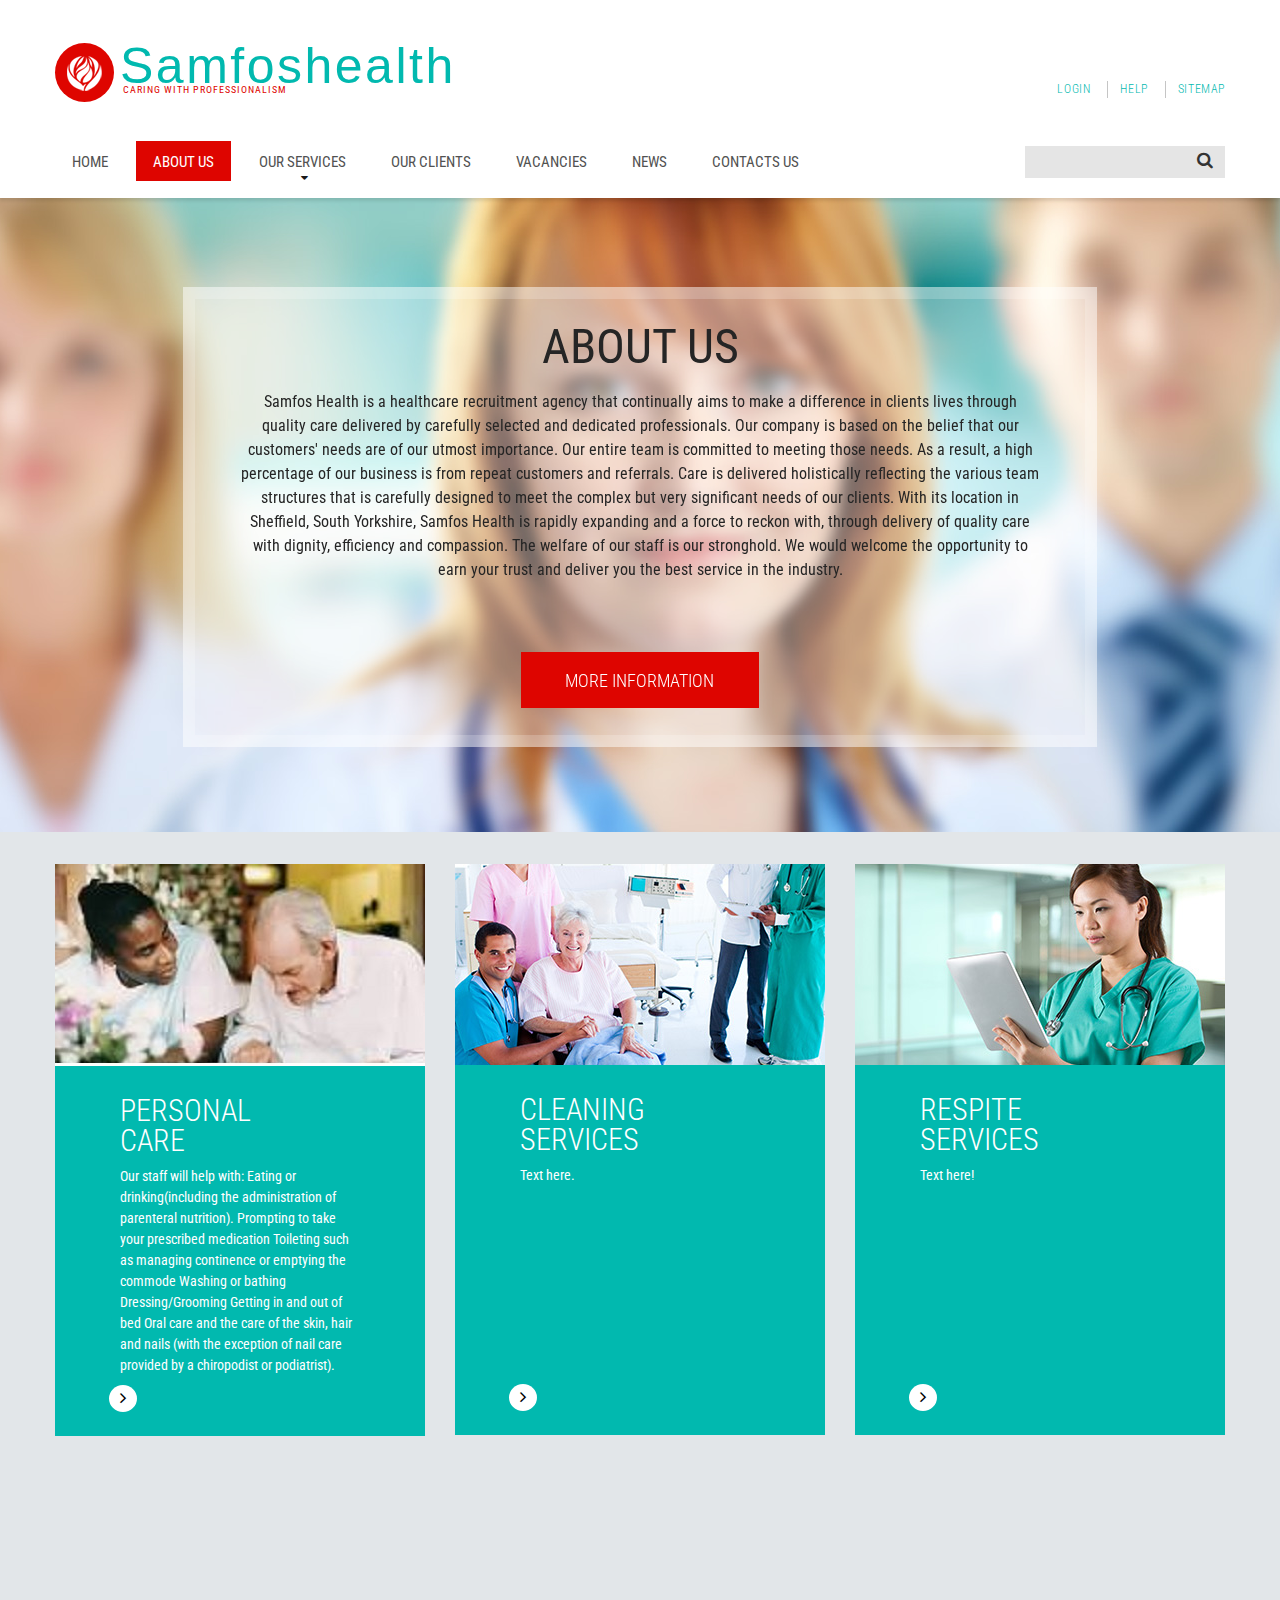
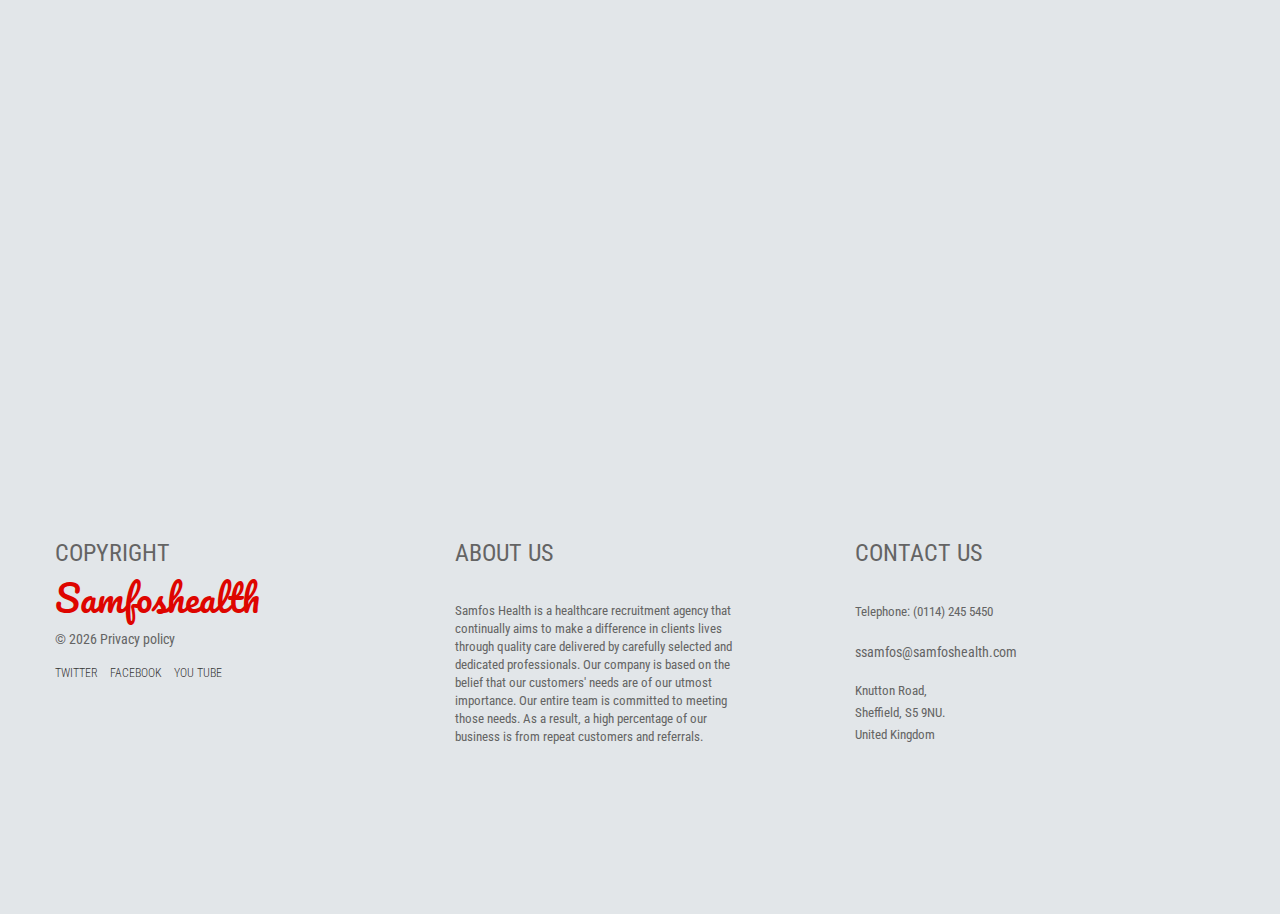
==== commit eab2d9ab: "Update for page2 and page 7" ====
--- a/src/main/index-1.html
+++ b/src/main/index-1.html
@@ -43,7 +43,7 @@
                                 <h1 class="brand_name brand-icon">
                                     Samfoshealth
                                 </h1>
-                            </a> <br>   
+                            </a>   
                             <p class="brand_slogan">
                                 Caring with Professionalism
                             </p>
--- a/src/main/css/style.css
+++ b/src/main/css/style.css
@@ -350,7 +350,7 @@
   text-align: center;
 }
 .isStuck .brand .brand-icon:before {
-  content: url(../images/logo.png);
+  content: url(../images/LOGOC.png);
   position: absolute;
   top: -5px;
   left: 0;
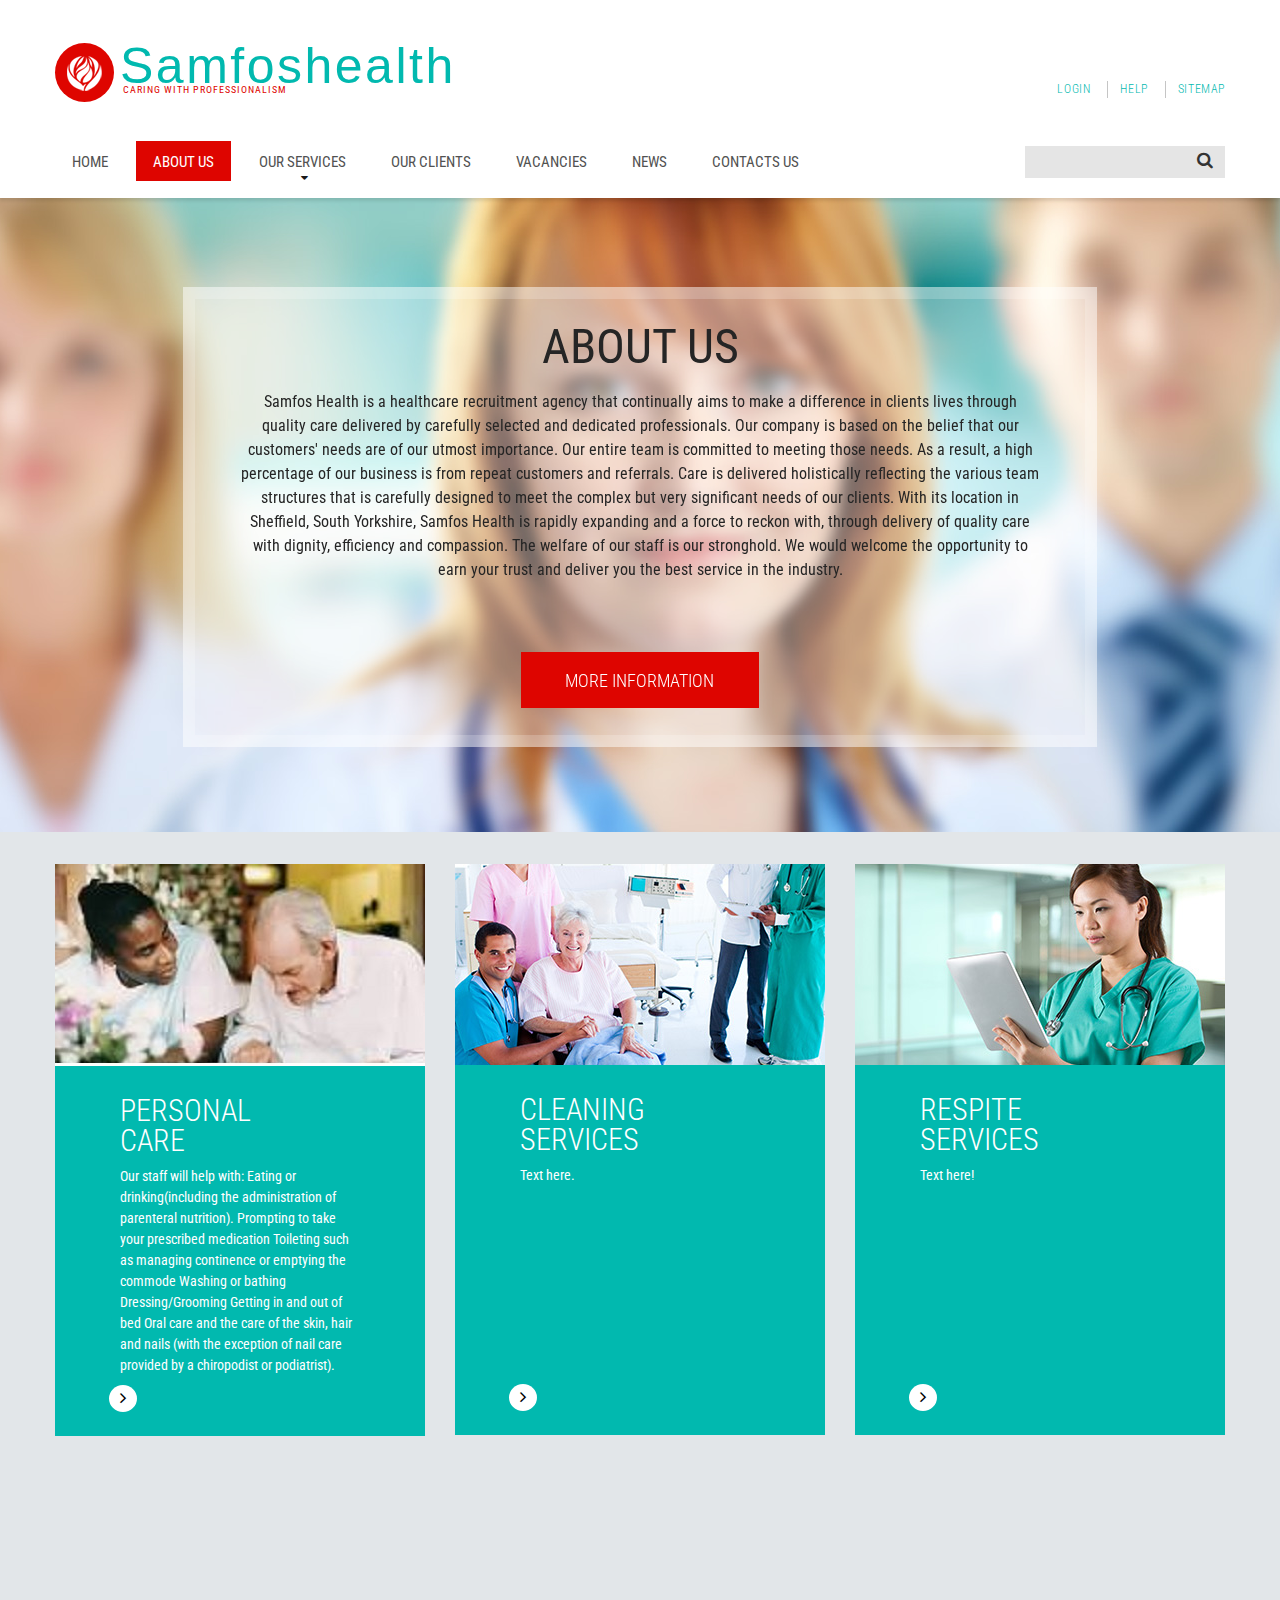
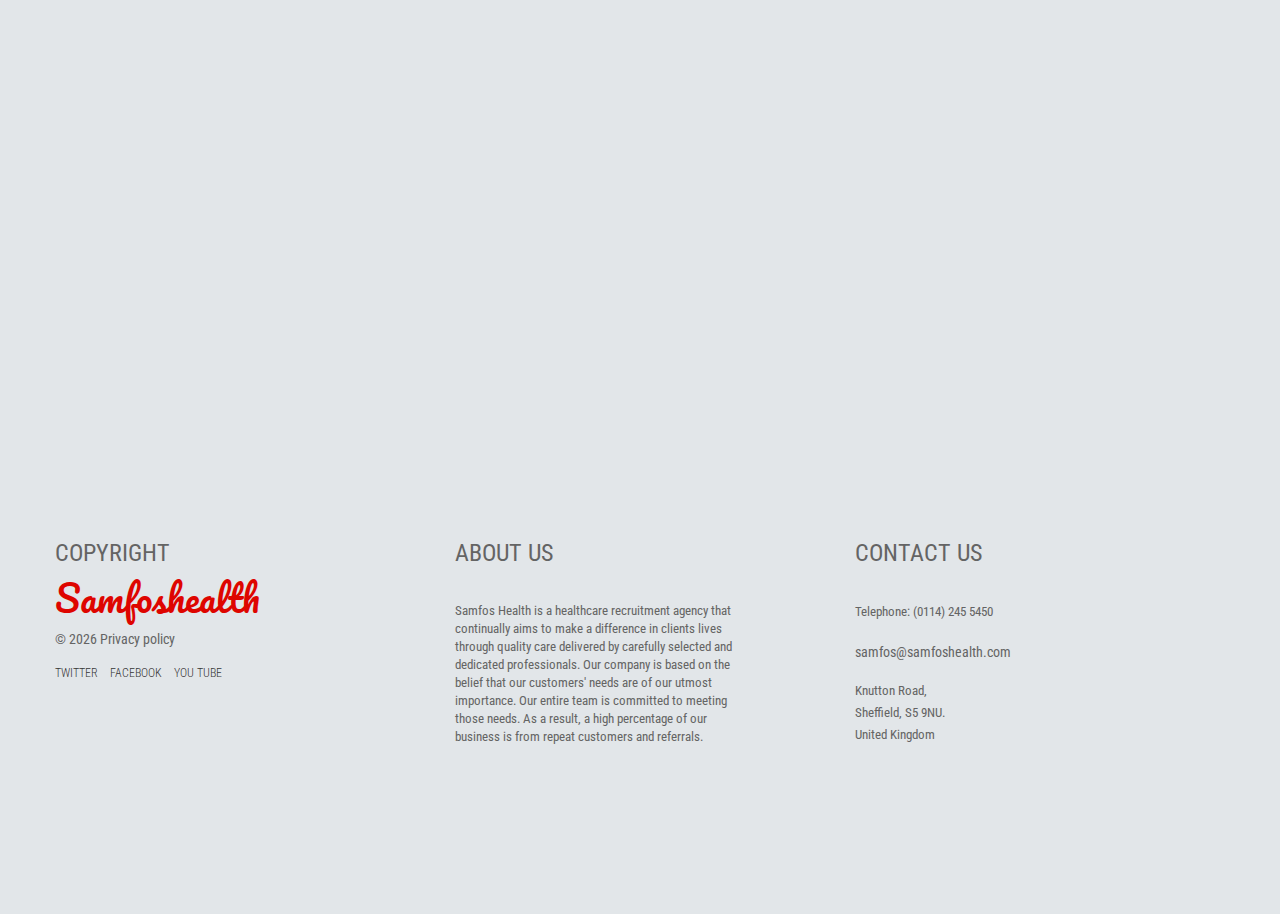
==== commit 00e0ac20: "Text updates on footer and page 7 text update" ====
--- a/src/main/index-1.html
+++ b/src/main/index-1.html
@@ -90,7 +90,7 @@
                             
                         </li>
                         <li>
-                            <a href="#">News</a>
+                            <a href="index-10.html">News</a>
                         </li>
                         <li>
                             <a href="index-5.html">Contacts us</a>
@@ -240,7 +240,7 @@
                             <div class="contact-us">
                                 <h6>Contact Us</h6>
                                 <p>Telephone:  (0114) 245 5450</p>
-                                <a href="#">ssamfos@samfoshealth.com</a>
+                                <a href="#">samfos@samfoshealth.com</a>
                                 <p><span>Knutton Road,</span><span>Sheffield, S5 9NU.</span><span>United Kingdom</span></p>                         </div>
                         </div>
                     </div>
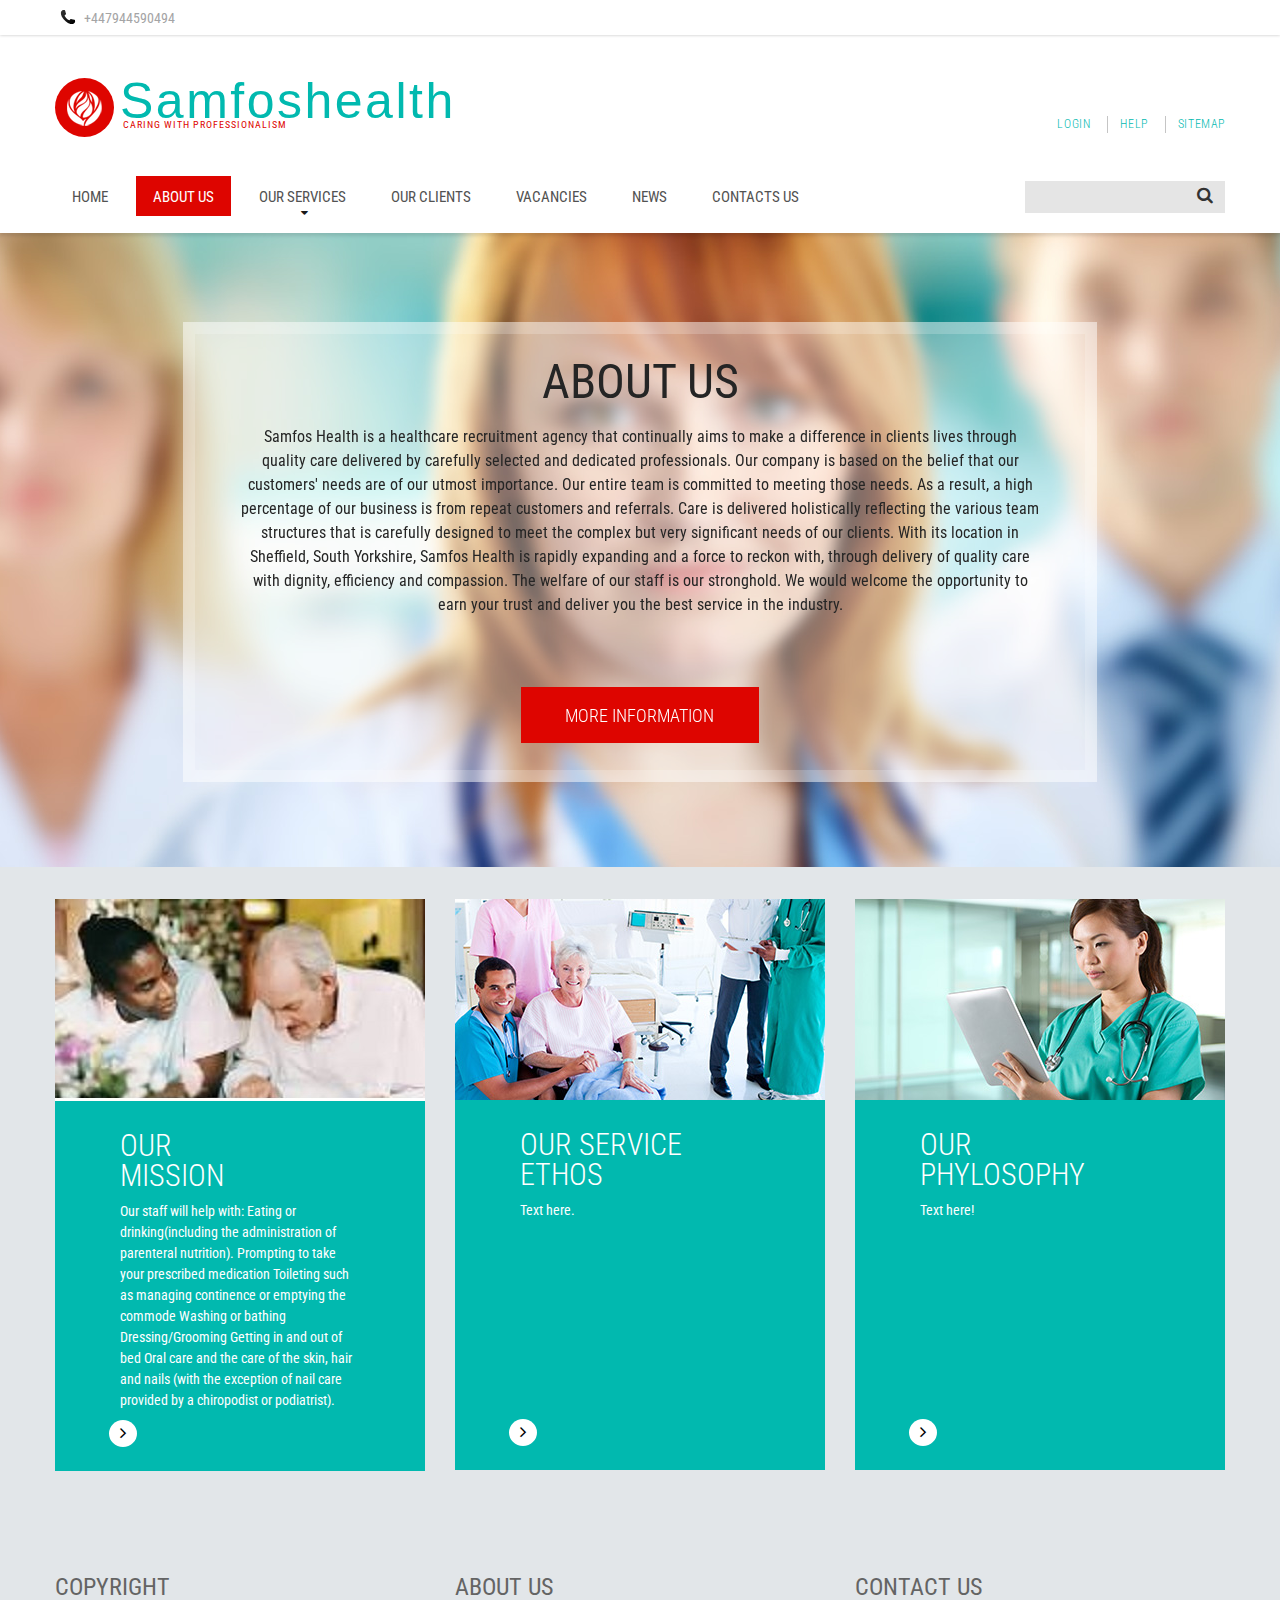
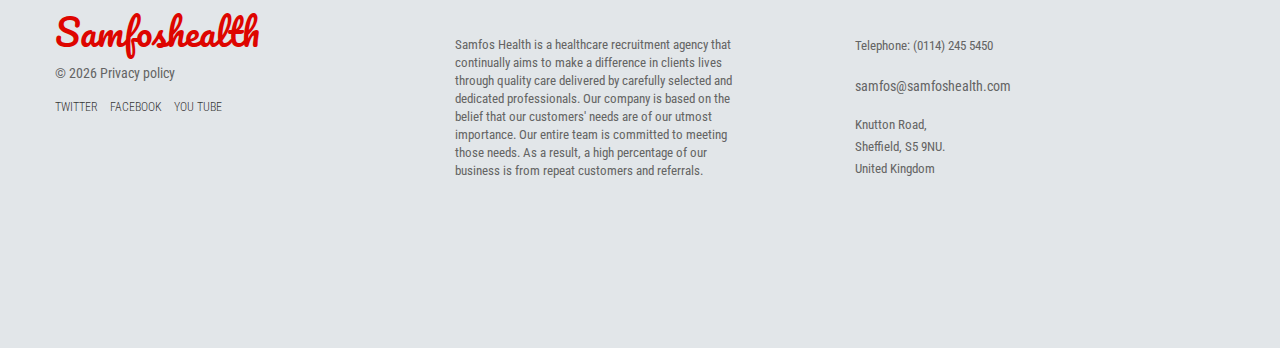
==== commit 9fe58499: "Header tap change and phone icon added" ====
--- a/src/main/index-1.html
+++ b/src/main/index-1.html
@@ -13,6 +13,7 @@
     <script src="js/jquery.js"></script>
     <script src="js/jquery-1.8.1.min.js"></script>
     <script src="js/jquery-migrate-1.2.1.js"></script>
+     <link rel="stylesheet" href="resources/style.css">
 
 
     <!--[if lt IE 9]>
@@ -35,6 +36,25 @@
     =========================================================-->
     <header>
         <div id="stuck_container" class="stuck_container">
+        <div class="tp-bar">
+            	<div class="container">
+            		<div class="col-sm-6">
+            			<ul class="list-inline">
+              				<li>
+             					<i class="icon-phone"></i>
+              						 +447944590494
+              				</li>
+              				<!--  
+              				<li>
+             					<i class="icon-envelope-o"></i>
+              						Email: <a href="mailto:info@samfoshealth.com">info@samfoshealth.com</a>
+              				</li>
+              				-->
+            			</ul>
+            		</div>
+          
+          		</div>
+          </div>
             <div class="container">
                 <div class="row">
                     <div class="grid_8">
@@ -49,6 +69,7 @@
                             </p>
                         </div>
                     </div>
+                    
                     <div class="grid_4">
                         <ul class="list01">
                             <li><a class="no-border" href="#">Login</a></li>
@@ -76,7 +97,7 @@
                                     
                                 </li>
                                 <li>
-                                    <a href="index-10.html" style="width: 147px; ">Live-In Services</a>
+                                    <a href="index-11.html" style="width: 147px; ">Live-In Services</a>
                                 </li>
                             </ul>
                         </li>
@@ -140,7 +161,7 @@
                                 <div class="box">
                                     <img src="images/page-2_care02_01.jpg" alt="">
                                     <div class="box_cnt __mod01">
-                                        <h5 data-equal-group="1">Personal<br>Care</h5>
+                                        <h5 data-equal-group="1">Our<br> Mission</h5>
                                         <p data-equal-group="2">Our staff will help with: Eating or drinking(including the administration of parenteral nutrition). Prompting to take your prescribed medication Toileting such as managing continence or emptying the commode Washing or bathing Dressing/Grooming Getting in and out of bed Oral care and the care of the skin, hair and nails (with the exception of nail care provided by a chiropodist or podiatrist).
 
                                         </p>
@@ -152,7 +173,7 @@
                                 <div class="box">
                                     <img src="images/page-4_img02.jpg" alt="">
                                     <div class="box_cnt __mod01">
-                                        <h5 data-equal-group="1">Cleaning <br>Services</h5>
+                                        <h5 data-equal-group="1">Our Service<br>Ethos</h5>
                                         <p data-equal-group="2">Text here.</p>
                                         <a class="btn_arrow" href="#"></a>
                                     </div>
@@ -162,45 +183,14 @@
                                 <div class="box">
                                     <img src="images/page-4_img03.jpg" alt="">
                                     <div class="box_cnt __mod01">
-                                        <h5 data-equal-group="1">Respite<br>Services</h5>
+                                        <h5 data-equal-group="1">Our<br>Phylosophy</h5>
                                         <p data-equal-group="2">Text here!</p>
                                         <a class="btn_arrow" href="#"></a>
                                     </div>
                                 </div>
                             </div>
                         </div>
-                        <div class="row">
-                            <div class="grid_4 wow fadeInRight">
-                                <div class="box">
-                                    <img src="images/page-4_img04.jpg" alt="">
-                                    <div class="box_cnt __mod01">
-                                        <h5 data-equal-group="1">Companionship <br>Services</h5>
-                                        <p data-equal-group="2">Text here.</p>
-                                        <a class="btn_arrow" href="#"></a>
-                                    </div>
-                                </div>
-                            </div>
-                            <div class="grid_4 wow fadeInUp">
-                                <div class="box">
-                                    <img src="images/page-4_img05.jpg" alt="">
-                                    <div class="box_cnt __mod01">
-                                        <h5 data-equal-group="1">Escort<br>Care</h5>
-                                        <p data-equal-group="2">Text here.</p>
-                                        <a class="btn_arrow" href="#"></a>
-                                    </div>
-                                </div>
-                            </div>
-                            <div class="grid_4 wow fadeInLeft">
-                                <div class="box">
-                                    <img src="images/page-4_img06.jpg" alt="">
-                                    <div class="box_cnt __mod01">
-                                        <h5 data-equal-group="1">Food and<br>Nutrition</h5>
-                                        <p data-equal-group="2">Text here</p>
-                                        <a class="btn_arrow" href="#"></a>
-                                    </div>
-                                </div>
-                            </div>
-                        </div>
+                        
                     </div>
                 </div>
             </div>
--- a/src/main/css/style.css
+++ b/src/main/css/style.css
@@ -803,6 +803,11 @@
     float: none;
   }
 }
+header .icon-phone:before{
+ content: url(../images/phone_2.png);
+	position:relative;
+	top:2px;
+}
 header .list01 {
   margin-top: 81px;
 }
@@ -813,6 +818,11 @@
 }
 @media only screen and (max-width: 767px) {
   header .list01 {
+    margin-top: 0;
+    margin-bottom: 50px;
+  }
+  header .icon-phone {
+    content:url(../images/logo.png);
     margin-top: 0;
     margin-bottom: 50px;
   }
--- a/src/main/resources/style.css
+++ b/src/main/resources/style.css
@@ -0,0 +1,2397 @@
+/*!
+ * Rise v.1.0.1
+ * Copyright 2014 WowThemes.
+ * 
+ */
+
+
+/*	################################################################
+	File Name: style.css
+	Template Name: wow_themes
+	Created By: Kashif
+	http://thmeforest.net/user/wow_themes
+	
+	01. TP-BAR
+	02. LOGO-BAR
+	03. TP-BAR AND FEW GENERAL STYLES
+	04. NAVIGATION IN TABLES
+	05. ICONS
+	06. CUSTOM GRIDS
+	07. SEARCH
+	08. HEADER STYLE 2
+	09. CAROUSEL CONTROLS
+	10. PROGRESS STATS AND PROGRESS BAR
+	11. WIDGETS
+	12. COUNTDOWN TIMER
+	13. PORTFOLIO
+	14. CAUSES
+	15. GALLERY
+	16. TEAM
+	17. DONOR
+	18. NEWSLETTER SECTION
+	19. FOOTER AND SITE BOTTOM
+	20. TESTTIMONIALS
+	21. EVENTS
+	21. PROJECTS, SOCIAL LINKS, MAPBOX, ABOUT
+	22. SHARE BAR
+	23. USER COMMENTS
+	24. SKILLS AND INFO
+	25. SHORTCODES
+	26. REVOLUTION SLIDER CUSTOM STYLING
+/*
+################################################################# */ 
+
+body.boxed {
+	background-color:#e9e9e9;
+}
+body.boxed {
+	
+}
+
+.tp-bar {
+	padding:7px 0px;	
+	background-color:#ffffff;
+	position:relative;
+	z-index:2001;
+
+	box-shadow:0 0px 3px rgba(0, 0, 0, 0.25);
+	-moz-box-shadow:0 0px 3px rgba(0, 0, 0, 0.25);
+	-webkit-box-shadow:0 0px 3px rgba(0, 0, 0, 0.25);
+}
+.tp-bar .list-inline {
+	margin-bottom:0px;	
+}
+.tp-bar li {
+	line-height:20px;	
+}
+.tp-bar .list-inline > li {
+	padding-right:10px;
+}
+.tp-bar .icon-phone:before {
+	content: url(../images/phone_2.png);
+	position:relative;
+	top:2px;
+}
+.tp-bar .social-links {
+	float:right;
+}
+.tp-bar a {
+	color:inherit;	
+}
+.tp-bar .social-links li a {
+	width:20px;
+	height:20px;
+	line-height:20px;
+	font-size:16px;
+	border:0px;
+	color:#999999;
+}
+.tp-bar .social-links li a:hover {
+	color:#666666;	
+}
+
+.logo-bar {
+	padding:25px 0px 0px 0px;	
+	border-bottom:1px solid #f8f8f8;
+	background-color:#ffffff;
+	position:relative;
+	z-index:2000;
+}
+.logo-bar .logo {
+	margin-top:-5px;
+	vertical-align:middle;	
+}
+.logo {
+	float:left;	
+}
+.logo a {
+	display:block;	
+}
+.logo img {
+	float:left;
+}
+.logo a span {
+	font-size:46px;
+	line-height:1.2em;
+	vertical-align:top;
+}
+.logo a svg path#svg_4,
+.logo a svg path#svg_7,
+.logo a svg path#svg_12,
+.logo a svg path#svg_6 {
+	fill:#ffffff;	
+}
+.sticky-bar {
+	width:100%;
+	padding:10px 0px 0px 0px;	
+	position:fixed;
+	top:0px;
+	left:0px;
+}
+.logo-bar,
+.logo-bar .logo,
+.navbar-nav > li > a {
+	transition:all 0.4s ease;
+	-moz-transition:all 0.4s ease;
+	-webkit-transition:all 0.4s ease;
+}
+
+.navbar-nav > li > a {
+         font-weight: 400;
+}
+.sticky-bar .logo {
+	transform:scale(0.8, 0.8);
+	-moz-transform:scale(0.8, 0.8);
+	-webkit-transform:scale(0.8, 0.8);
+}
+.sticky-bar .navbar-nav > li > a {
+	padding-bottom:26px;
+	padding-top:12px;
+}
+.image {
+	position:relative;	
+}
+.gal{
+	height: 300px !important;
+}
+.image > img {
+	width:100% !important;
+	display:block;
+}
+iframe {
+	width:100%;
+	display:block;
+	border:0px;	
+}
+.margn-btm-80 {
+	margin-bottom:80px;
+}
+.out {
+	opacity:0;
+}
+.in {
+	opacity:1;
+}
+
+
+/**** Icons Styles
+//////////////////////////////////////////////// ***/
+
+[class^="icon-"], [class*=" icon-"] {
+	font-family: FontAwesome;
+	font-weight: normal;
+	font-style: normal;
+	text-decoration: inherit;
+	-webkit-font-smoothing: antialiased;
+	display: inline;
+	line-height: normal;
+	vertical-align: baseline;
+}
+[class^="icon-"]:before, [class*=" icon-"]:before,
+[class^="fa-"]:before, [class*=" fa-"]:before  {
+	text-decoration: inherit;
+	display: inline-block;
+	speak: none;
+	margin:0px 5px 0px 5px;
+}
+.icon-photoshop:before,
+.icon-dreamweaver:before,
+.icon-fireworks:before,
+.icon-illustrator:before {
+	display:none;
+}
+.icon-photoshop,
+.icon-dreamweaver,
+.icon-fireworks,
+.icon-illustrator {
+	width:52px;
+	height:51px;
+	display:inline-block;
+	background-image:url(../images/sprites.png);
+	background-position:0 0;
+	background-repeat:no-repeat;
+}
+.icon-dreamweaver {
+	background-position:0 -52px;
+}
+.icon-fireworks {
+	background-position:0 -104px;
+}
+.icon-illustrator {
+	background-position:0 -156px;
+}
+
+
+/**** Custom Grids ****/
+
+.grid-1 > ul,
+.grid-2 > ul,
+.grid-3 > ul,
+.grid-4 > ul,
+.grid-5 > ul,
+.grid-6 > ul {
+	padding:0px;
+	margin-left:-20px;
+	list-style:none;	
+}
+.grid-1 > ul > li,
+.grid-2 > ul > li,
+.grid-3 > ul > li,
+.grid-4 > ul > li,
+.grid-5 > ul > li,
+.grid-6 > ul > li {
+	padding-left:20px;
+}
+
+.header-abs,
+.header-home {
+	width:100%;
+	z-index:200;
+	
+	position:absolute;
+	top:0px;
+	left:0px;
+}
+.header-home {
+	background-color:rgba(0,0,0,0.8);
+}
+.site-header .navbar-collapse {
+	float:left;
+}
+
+/*** Navigation in tablet ***/
+.nav-tablet {
+	width:100%;
+	padding:45px 20px 0px 20px;
+	background-color:#ffffff;
+	z-index:20000;
+	
+	box-shadow:0px 0px 5px rgba(0,0,0,0.4);
+	-moz-box-shadow:0px 0px 5px rgba(0,0,0,0.4);
+	-webkit-box-shadow:0px 0px 5px rgba(0,0,0,0.4);
+	
+	position:absolute;	
+	top:0;
+	left:-100%;
+	
+	transition:all 0.4s ease;
+	-moz-transition:all 0.4s ease;
+	-webkit-transition:all 0.4s ease;
+}
+.nav-tablet.open {
+	left:0;
+}
+.tablet-main-nav,
+.tablet-main-nav ul {
+	margin:0px;
+	padding:0px;
+	list-style:none;	
+}
+.tablet-main-nav li {
+	display:block;
+	line-height:40px;
+
+	box-shadow:0 1px 0 rgba(0, 0, 0, 0.1);
+	-moz-box-shadow:0 1px 0 rgba(0, 0, 0, 0.1);
+	-webkit-box-shadow:0 1px 0 rgba(0, 0, 0, 0.1);
+}
+.tablet-main-nav li a {
+	display:block;
+	padding:0px;
+	color:inherit;
+}
+
+.tablet-main-nav li ul {
+	width:auto;
+	min-width:none;
+	opacity:1;
+	display:none;
+	background:none;
+	visibility:visible;
+	opacity:1;
+	filter:alpha(opacity=100);
+	border-top-style:none;
+	border-top-width:0px;
+	position:static;
+	left:0px;
+	top:0px;
+	transform:translate(0px, 0px);
+	-moz-transform:translate(0px, 0px);
+	-webkit-transform:translate(0px, 0px);
+	box-shadow:0 -1px 0 rgba(0, 0, 0, 0.1);
+	-moz-box-shadow:0 -1px 0 rgba(0, 0, 0, 0.1);
+	-webkit-box-shadow:0 -1px 0 rgba(0, 0, 0, 0.1);
+}
+.tablet-main-nav li.has-ul > a {
+	position:relative;
+}
+.tablet-main-nav li.has-ul > a:after {
+	width:0px;
+	height:0px;
+	margin-top:-2.5px;
+
+	content:'';
+	display:inline-block;
+	border-top:5px solid #3e3e3e;
+	border-left:5px solid transparent;
+	border-right:5px solid transparent;
+	background-color:transparent;
+
+	position:absolute;
+	top:50%;
+	right:15px;
+}
+.tablet-main-nav li.has-ul > a.open:after {
+	width:10px;
+	height:3px;
+	margin-top:-1.5px;
+	background-color:#3e3e3e;
+	border:0px;	
+}
+.nav-button,
+.nav-button-desk {
+	width:35px;
+	height:35px;
+	display:none;
+	background-color:rgba(0,0,0,0.4);
+	cursor:pointer;
+
+	position:relative;
+}
+.nav-button:before, .nav-button:after,
+.nav-button-desk:before, .nav-button-desk:after {
+	width:20px;
+	height:1px;
+	display:block;
+	content:'';
+	background-color:#f1f1f1;
+	position:absolute;
+	top:12px;
+	left:7px;
+	transition:all 0.6s ease;
+	-moz-transition:all 0.6s ease;
+	-webkit-transition:all 0.6s ease;
+}
+.nav-button:after,
+.nav-button-desk:after {
+	top:18px;
+	box-shadow:0px 5px 0px #f1f1f1;
+	-mozbox-shadow:0px 5px 0px #f1f1f1;
+	-webkit-box-shadow:0px 5px 0px #f1f1f1;
+}
+.nav-tablet .nav-button {
+	background-color:rgba(0, 0, 0, 0.7);
+	position:absolute;
+	right:20px;
+	top:10px;
+}
+.navbar .nav-button {
+	margin-top:5px;
+	float:right;
+}
+
+.nav-button-desk {
+	margin-top:14px;
+	margin-left:5px;
+	display:block;
+	float:right;	
+}
+
+/*** Search Wigdet***/
+
+.search-2 form label{color: #AA1F43; transition: all 0.2s linear 0s; font-size: 18px !important; font-weight: 300; line-height: 1.38;}
+.search-2 form input{color: #AA1F43; transition: all 0.2s linear 0s; font-size: 18px !important; font-weight: 300; line-height: 1.38; padding-left:5px; border:#000 1px solid; width:100%;}
+.search-2 form input:last-child{color: white; transition: all 0.2s linear 0s; font-size: 20px !important; font-weight: 300; line-height: 1.38; padding-left:5px; width:50%; margin-top:15px; margin-left:50%;  background-color:#AA1F43; border:none !important; padding:5px 0px;}
+.search-2 form input:hover{border:#AA1F43 1px solid;}
+.search-2 form input:last-child:hover{background-color:#AA1F43; color:black; border:none !important;}
+
+
+/*** Search ***/
+
+.site-search {
+	width:30px;
+	height:30px;
+	margin-top:2px;
+	margin-right:10px;
+	float:right;
+	position:relative;
+}
+.search-btn {
+	width:30px;
+	height:30px;
+	line-height:30px;
+	text-align:center;
+	cursor:pointer;
+	display:inline-block;
+}
+.search-btn:before {
+	margin-right:0px;
+	font-family: 'FontAwesome';
+	content: "\f002";
+}
+.search-btn.open:before {
+  content: "\f00d";
+}
+.search-contain {
+	width:350px;
+	height:40px;
+	background-color:#ffffff;
+	border:1px solid #ddd;
+	margin-top:10px;
+	z-index:200;
+	opacity: 0;
+	filter: alpha(opacity=0);
+	visibility:hidden;
+	
+	position:absolute;
+	top:55px;
+	right:0px;	
+
+	transition:all 0.4s ease;
+	-moz-transition:all 0.4s ease;
+	-webkit-transition:all 0.4s ease;
+}
+.search-contain:before {
+	width: 0;
+	height: 0;
+	content:'';
+	border-bottom: 8px solid #ddd;
+	border-left: 10px solid transparent;
+	border-right: 10px solid transparent;
+	
+	position:absolute;
+	top:-8px;
+	right:5px;
+}
+.search-contain.open {
+	margin-top:0px;
+	opacity:1;
+	filter:alpha(opacity=100);
+	visibility:visible;
+}
+.search-contain input[type="text"] {
+	width:100%;
+	height:40px;
+	line-height:20px;
+	padding:10px 25px 10px 10px;
+	border:0px;
+	background-color:transparent;
+}
+.search-contain input[type="submit"] {
+	width:20px;
+	height:100%;
+	border:0px;
+	opacity:0px;
+	visibility:hidden;	
+	
+	position:absolute;
+	right:0px;
+	top:0px;
+}
+
+
+/*** Header Style 2 ***/
+.site-header-2 {
+	background-color:rgba(0,0,0,0.3);	
+}
+.site-header-2 .logo-bar {
+	border-bottom:2px solid #ffffff;
+}
+.site-header-2 .navbar-default {
+	background-color:transparent;
+	border-bottom:0px;
+	display:none;
+}
+.site-header-2 .navbar-default.open {
+	display:block;
+}
+.logo-bar .social-links {
+	padding-top:14px;
+}
+.logo-bar .nav-button {
+	float:right;
+}
+
+/**** Carosel controls
+------------------------------------------------------ ***/
+.caro-fade ul,
+.caro-slider ul,
+.causes > ul,
+.mapbox .widget_contact ul,
+ul.options,
+.social-links,
+.contact-form ul,
+.skills ul {
+	padding:0px;
+	margin:0px;
+	list-style:none;
+}
+.caro-fade ul li,
+.caro-slider ul li {
+	float:left;
+}
+.caro-slider ul li > img {
+	width:100%;	
+}
+.caro-next, .caro-prev {
+	width:30px;
+	height:33px;
+	padding:16px 14px 8px 14px;
+	background-color:transparent;
+	display:inline;
+	color:#565656;
+	vertical-align:bottom;
+	border:1px solid #565656;
+	border-radius:2px;
+	-moz-border-radius:2px;
+	-webkit-border-radius:2px;
+
+	transition:background-color 0.5s ease;
+	-moz-transition:background-color 0.5s ease;
+	-webkit-transition:background-color 0.5s ease;
+}
+.caro-next:hover, .caro-prev:hover {
+	color:#ffffff;
+}
+.caro-next:before, .caro-prev:before {
+	text-align:center;
+	font-size:26px;
+	display:inline-block;
+	font-family: 'FontAwesome';
+}
+.caro-next:before {
+  content: "\f105";
+}
+.caro-prev:before {
+  content: "\f104";
+}
+
+.caro-slider {
+	position:relative;	
+}
+.caro-slider .caro-controls {
+	width:100%;
+	height:48px;
+	margin-top:-24px;
+	text-align:center;
+	position:absolute;
+	top:50%;
+	left:0px;	
+}
+.caro-controls .caro-next, .caro-controls .caro-prev {
+	width:40px;
+	height:48px;
+	line-height:14px;
+	color:#ffffff;
+	background-color:rgba(0, 0, 0, 0.5);
+	border-color:rgba(255,255,255,0.5);
+	position:absolute;
+	top:0px;
+}
+.caro-controls .caro-prev {
+	left:0px;
+	border-left:0px;
+}
+.caro-controls .caro-next {
+	right:0px;
+	border-right:0px;
+}
+
+.caro-pagination {
+	text-align:center;	
+}
+.caro-pagination a,
+.caro-pagination a span {
+	width:10px;
+	height:10px;
+	line-height:1;
+	margin:0 5px;
+	display:inline-block;
+	color:#000000;
+	font-size:1px;
+	border:2px solid transparent;
+	overflow:hidden;
+	border-radius:50%;
+	
+	box-sizing:content-box;
+	-moz-box-sizing:content-box;
+	-webkit-box-sizing:content-box;
+}
+.caro-pagination a span {
+	margin:0;
+	border:0px;
+}
+.caro-pagination a.selected {
+	border-color:rgba(0,0,0,0.5);
+}
+.bg-theme .caro-pagination a span {
+	color:#ffffff;
+	background-color:#ffffff;
+}
+
+
+.progress-stats {
+	width:115px;
+	height:280px;
+	padding-right:15px;
+	text-align:right;
+	font-size:14px;
+	float:left;
+}
+.progress-stats span {
+	display:block;
+}
+.progress-stats span + span {
+	margin-top:100px;
+}
+
+.progress-fill-area {
+	width:250px;
+	height:280px;
+	margin-left:115px;
+	overflow:hidden;
+	position:relative;
+}
+.progress-fill-area .sketch-fill,
+.progress-fill-area .progress-fill {
+	width:100%;
+
+	position:absolute;
+	left:0px;
+	bottom:0px;
+}
+.progress-fill-area .sketch-fill {
+	height:100%;
+	z-index:10;
+	background-image:url(../images/progress-pick.png);
+	background-position:0 0;
+	background-repeat:no-repeat;	
+}
+.progress-fill-area .pre-fill {
+	width:50px;
+	height:100%;
+	background-color:#444444;
+	z-index:6;
+	
+	position:absolute;
+	left:0px;
+	bottom:0px;
+}
+.progress-fill-area .progress-fill {
+	height:0%;
+	z-index:7;
+	
+	position:absolute;
+	left:0px;
+	bottom:0px;
+}
+
+/**** Widgets
+------------------------------------------------ ****/
+.widget {
+	margin-bottom:30px;	
+}
+.footer .widget {
+	margin-bottom:0px;	
+}
+.widget ul {
+	padding:0px;
+	margin:0px;
+	list-style:none;
+}
+.widget a {
+	color:inherit;	
+}
+
+.widget_normal > a > img:first-child {
+	margin-top:-5px;
+	margin-bottom:20px;
+}
+
+/*** widget_twitter ***/
+.widget_twitter > ul > li {
+	padding-left:24px;
+	position:relative;
+}
+.widget_twitter > ul > li + li {
+	margin-top:10px;
+}
+.widget_twitter > ul > li:before,
+.widget_contact > ul > li:before {
+	font-family: 'FontAwesome';
+	content:'\f099';
+	position:absolute;
+	top:2px;
+	left:0px;
+}
+.tweet-name {
+	font-family: 'Raleway', sans-serif;
+	font-size:.9em;
+}
+
+/*** widget_flickr ***/
+.widget_flickr > ul,
+.widget_gallery > ul {
+	margin-left:-10px;
+}
+
+.sidebar .widget .widget_flickr > ul > li,
+.sidebar .widget .widget_gallery > ul > li {
+	width:25%;
+	padding-left:3px;
+	margin-bottom:3px;
+	float:left;
+	border-bottom: none;
+}
+.widget_flickr > ul > li a,
+.widget_gallery > ul > li a {
+	display:block;	
+}
+.widget_flickr > ul > li img,
+.widget_gallery > ul > li img {
+	width:100%;
+	border-radius:3px;
+}
+
+/*** widget_contact ***/
+.widget_contact > ul > li {
+	padding-left:20px;
+	margin-bottom:5px;
+	position:relative;
+}
+.widget_contact > ul > li:before {
+	content:'';
+}
+.widget_contact > ul > li.address:before {
+	content:'\f041';
+}
+.widget_contact > ul > li.phone:before {
+	content:'\f095';
+}
+.widget_contact > ul > li.email:before {
+	content:'\f003';
+}
+.widget_contact > ul > li.skype:before {
+	content:'\f17e';
+}
+
+.widget_contact_form .form-control {
+	margin-bottom:15px;	
+}
+.widget_contact_form textarea.form-control {
+	min-height:107px;
+}
+
+/*** widget_categories ***/
+.widget_categories li,
+.widget_archive li , .archives-2 li, .nav_menu-2 li, .meta-2 li {
+	padding-bottom:5px;
+	padding-left:15px;
+	margin-bottom:5px;
+	text-align:right;
+	font-size:0.9em;
+	border-bottom:1px solid #e3e3e3;
+	position:relative;
+}
+.sidebar .widget ul li,
+.cat-item {
+	padding-bottom:5px;
+	padding-left:15px;
+	margin-bottom:5px;
+	text-align:left;
+	font-size:0.9em;
+	border-bottom:1px solid #e3e3e3;
+	position:relative;
+}
+
+.sidebar .widget ul li ul li {
+	border-bottom: none;
+}
+
+.sidebar .widget ul li:before,
+.cat-item:before{
+	content:'■';
+	position:absolute;
+	top:-2px;
+	left:0px;
+	
+	transition:all 0.4s ease;
+	-moz-transition:all 0.4s ease;
+	-webkit-transition:all 0.4s ease;
+}
+
+.sidebar .widget ul li a,	
+.cat-item a {
+	
+	display:inline-block;	
+	font-size:1.1em;
+	
+	}
+.widget_categories li:before,
+.widget_archive li:before , .archives-2 li:before, .meta-2>ul>li:before, .menu>li:before {
+	content:'■';
+	position:absolute;
+	top:-2px;
+	left:0px;
+	
+	transition:all 0.4s ease;
+	-moz-transition:all 0.4s ease;
+	-webkit-transition:all 0.4s ease;
+}
+.widget_categories li a {
+	float:left;
+	display:inline-block;	
+	font-size:1.1em;
+}
+
+.widget_archive li , .archives-2 li, .nav_menu-2 li, .meta-2 li{
+	text-align:left;
+}
+
+.sidebar .widget .widget_featured_posts li {
+	padding-bottom:20px;
+	margin-bottom:20px;
+	border-bottom:1px solid #e3e3e3;
+}
+.sidebar .widget .widget_featured_posts li:last-child {
+	padding-bottom:0px;
+	margin-bottom:0px;
+	border-bottom:0px;
+}
+
+
+.featured-box h6,
+.featured-box p {
+	margin-bottom:10px;	
+}
+/*** Tag ***/
+
+.tagcloud a{ font-size:24px !important}
+
+
+/*** Sections styling ***/
+.section {
+	padding:70px 0px;	
+}
+.map-section {
+	/*border-top:1px solid transparent;
+	border-bottom:1px solid transparent;*/
+}
+.map-section #location-map {
+	width:100%;
+	height:285px;
+	display:block;
+}
+/*** parallex image ***/
+.parallex-section,
+.banner {
+	padding:70px 0;
+	color:#ffffff;
+	background-position:center center;
+	background-attachment:fixed;
+	background-size:cover;
+	-moz-background-size:cover;
+	-webkit-background-size:cover;
+}
+.parallex-section *,
+.parallex-section .heading *,
+.bg-theme {
+	color:#ffffff;
+}
+.parallex-section .heading h2:before, .parallex-section .heading h4:before,
+.parallex-section .heading h2:after, .parallex-section .heading h4:after {
+	background-color:#ffffff;
+}
+.parallex-section .event-box .text p,
+.parallex-section .portfolio-box .portfolio-detail p {
+	color:#666666;
+}
+.parallex-section .event-box .text h5,
+.parallex-section .event-box .options *,
+.parallex-section .portfolio-box .portfolio-detail h4 {
+	color:#444444;
+}
+.heading h2,
+.heading h4 {
+	padding-bottom:25px;
+	margin-bottom:40px;
+	display:inline-block;
+	position:relative;
+	border-bottom:1px solid #999898;	
+}
+.widget .heading h2,
+.widget .heading h4 {
+	padding-bottom:18px;
+	margin-bottom:30px;
+	display:block;
+}
+.heading h2:before,
+.heading h2:after,
+.heading h4:before,
+.heading h4:after {
+	width:72px;
+	height:2px;
+	content:'';
+	
+	position:absolute;
+	left:0px;
+	bottom:-1px;
+}
+.heading h2:before,
+.heading h4:before {
+	width:9px;
+	height:9px;
+	bottom:-4px;
+	
+	border-radius:50%;		
+}
+.post-meta {
+	margin-bottom:5px;
+	font-size:16px;
+	color:#999999;
+}
+
+/**** Countdown timer ****/
+.logo-bar .counter {
+	padding:20px;
+	margin:-20px;
+	float:right;
+}
+.counter {
+	color:#fff;
+	position:relative;
+}
+.social-links + .counter {
+	margin-right:20px;
+}
+.count-down {
+	width:auto;
+	height:63px;
+	margin:auto;
+	overflow:hidden;
+}
+.counter .count-down {
+	z-index:10;
+	position:relative;
+}
+.dsCountDown {
+	text-align:center;
+	color:#ffffff;
+	font-weight:normal;
+	font-size:24px;
+}
+.ds-element {
+	color:#444444;
+	display:inline-block;
+	position:relative;
+}
+.ds-element + .ds-element {
+	padding-left:16px;
+}
+.ds-element-title{
+	font-size:14px;
+	font-weight:300;
+	line-height:14px;
+	color:#ffffff;
+	text-transform:capitalize;
+	position:relative;
+	top:48px;
+}
+.ds-element-value {
+	padding:6px 7px;
+	font-size:30px;
+	position:relative;
+	top:-9px;
+
+	background-color:#ffffff;
+	border:1px solid rgba(68,68,68,0.4);
+}
+.ds-element-value:before {
+	width:100%;
+	height:1px;
+	content:'';
+	background-color:#000000;
+	
+	position:absolute;
+	top:50%;
+	left:0px;	
+}
+
+/*** Event-bx on Countdown Timer ***/
+.event-bx {
+	width:100%;
+	min-height:100%;
+	padding:80px 20px 15px 20px;
+	color:#666666;
+	background-color:#ffffff;
+	box-shadow:0px 0px 3px rgba(0,0,0,0.3);
+	-moz-box-shadow:0px 0px 3px rgba(0,0,0,0.3);
+	-webkit-box-shadow:0px 0px 3px rgba(0,0,0,0.3);
+	
+	opacity:0;
+	visibility:hidden;
+	
+	transform:translateY(-20px);
+	-moz-transform:translateY(-20px);
+	-webkit-transform:translateY(-20px);
+	
+	transition:all 0.4s ease;
+	-moz-transition:all 0.4s ease;
+	-webkit-transition:all 0.4s ease;
+	
+	
+	z-index:5;
+	position:absolute;
+	top:0px;
+	left:0px;
+}
+.counter:hover .event-bx {
+	opacity:1;
+	visibility:visible;
+	
+	transform:translateY(0px);
+	-moz-transform:translateY(0px);
+	-webkit-transform:translateY(0px);
+}
+.event-bx h4,
+.event-bx > p:last-child {
+	margin-bottom:10px;	
+}
+.event-bx .event-bx-btm {
+	border-top:1px solid #e3e3e3;
+	padding-top:15px;
+	text-align:center;	
+}
+
+
+
+
+/*** Portfolio box styles ****/
+.portfolio-left {
+	padding-top:100px;
+	font-size:16px;
+}
+.portfolio-box {
+	padding:20px;
+	color:#666666;
+	background-color:#ffffff;
+	position:relative;
+	overflow:hidden;
+
+	transform:scale(1,1);
+	-moz-transform:scale(1,1);
+	-webkit-transform:scale(1,1);
+
+	transition:transform 0.3s ease;
+	-moz-transition:transform 0.3s ease;
+	-webkit-transition:transform 0.3s ease;
+}
+.portfolio-box:hover {
+	transform:scale(1.05,1.05);
+	-moz-transform:scale(1.05,1.05);
+	-webkit-transform:scale(1.05,1.05);
+}
+
+.portfolio-box figure {
+	width:172px;
+	height:172px;
+	padding:10px;
+	margin:auto auto 20px auto;
+	border:1px solid #e3e3e3;
+	background-color:#ffffff;
+	overflow:hidden;
+	position:relative;
+	
+	border-radius:50%;	
+	
+	box-sizing:content-box;
+	-moz-box-sizing:content-box;
+	-webkit-box-sizing:content-box;
+}
+.portfolio-box figure img {
+	width:100%;
+	display:block;
+	border-radius:50%;	
+}
+.portfolio-box figure figcaption {
+	width:100%;
+	height:100%;
+	border:10px solid #ffffff;
+	background-color:rgba(0,0,0,0.5);
+	opacity: 0;
+	filter: alpha(opacity=0);
+
+	border-radius:50%;	
+
+	position:absolute;
+	left:0px;
+	top:0px;
+
+	transition:all 0.4s ease;
+	-moz-transition:all 0.4s ease;
+	-webkit-transition:all 0.4s ease;
+}
+.portfolio-box:hover figure figcaption {
+	opacity: 1;
+	filter: alpha(opacity=100);
+}
+.portfolio-box figure figcaption a.zoom {
+	width:40px;
+	height:40px;
+	margin-top:-20px;
+	margin-left:-20px;
+	color:#ffffff;
+	font-size:95px;
+	font-weight:200;
+	opacity: 0;
+	filter: alpha(opacity=0);
+	
+	position:absolute;
+	top:0%;
+	left:50%;
+	
+	transition:all 0.3s ease 0.3s;
+	-moz-transition:all 0.3s ease 0.3s;
+	-webkit-transition:all 0.3s ease 0.3s;
+}
+.portfolio-box:hover figure figcaption a.zoom {
+	opacity: 1;
+	filter: alpha(opacity=100);
+	top:50%;
+}
+.portfolio-box .portfolio-detail {
+	text-align:center;
+}
+.portfolio-box .more-link {
+	width:50px;
+	height:50px;
+	color:#ffffff;
+	font-size:34px;
+	line-height:1.05;
+	text-indent:-12px;
+	background-color:#565656;	
+	
+	position:absolute;
+	right:-20px;
+	bottom:-20px;
+	
+	border-radius:50% 0 0 50%;
+}
+
+/*** Causes styling
+-------------------------------------  ***/
+.causes-box > figure {
+	width:170px;
+	float:left;
+	position:relative;
+}
+.causes-box > figure img {
+	width:100%;
+}
+.causes-box > figure figcaption,
+.image-box > figure figcaption,
+.donor-box > figure figcaption,
+.image-appear figcaption,
+.about-box .about-snap figcaption,
+.event-box figcaption {
+	width:100%;
+	height:100%;
+	background-color:rgba(0,0,0,0.8);
+	opacity:0;
+	filter:alpha(opacity=0);
+
+	position:absolute;
+	top:0px;
+	left:0px;
+	
+	transition:all 0.4s ease;
+	-moz-transition:all 0.4s ease;
+	-webkit-transition:all 0.4s ease;
+}
+.causes-box:hover > figure figcaption,
+.image-box:hover > figure figcaption,
+.donor-box:hover > figure figcaption,
+.image-appear:hover figcaption,
+.about-box .about-snap:hover figcaption,
+.event-box:hover figcaption {
+	opacity: 1;
+	filter: alpha(opacity=100);
+}
+.causes-box > figure figcaption,
+.image-box > figure figcaption,
+.donor-box > figure figcaption,
+.image-appear figcaption,
+.about-box .about-snap figcaption,
+.event-box figcaption {
+	color:#ffffff;
+}
+.causes-box > figure figcaption .btn-default,.causes-box > figure figcaption .donate-btn{
+	background-color:rgba(255,255,255,0.8);
+	border-color:transparent;
+	
+	margin-left:-65px;
+	margin-top:-16px;
+
+	position:absolute;
+	top:0%;
+	left:50%;
+}
+.causes-box:hover > figure figcaption .btn-default, .causes-box:hover > figure figcaption .donate-btn {
+	top:50%;
+}
+.causes-box > figure figcaption .btn-default:hover, .causes-box > figure figcaption .donate-btn:hover {
+	color:#ffffff;	
+}
+.causes-box > .causes-detail {
+	padding-left:20px;
+	margin-left:170px;
+}
+.help-text {
+	font-size:20px;
+	margin-bottom:0px;
+	margin-top:30px;	
+}
+.causes-box .effect {
+	position:relative;
+}
+.causes-box .effect > p,
+.causes-box .effect .causes-hover {
+	transition:all 0.4s ease;
+	-moz-transition:all 0.4s ease;
+	-webkit-transition:all 0.4s ease;
+}
+.causes-box .effect > p {
+	opacity: 1;
+	filter: alpha(opacity=100);
+	
+	transform:translateY(0);
+	-moz-transform:translateY(0);
+	-webkit-transform:translateY(0);
+}
+.causes-box:hover .effect > p {
+	opacity: 0;
+	filter: alpha(opacity=0);
+	transform:translateY(30px);
+}
+.causes-box .effect .causes-hover {
+	width:100%;
+	opacity: 0;
+	filter: alpha(opacity=0);
+	
+	position:absolute;
+	top:10px;
+	left:0px;
+
+	transform:translateY(30px);
+	-moz-transform:translateY(30px);
+	-webkit-transform:translateY(30px);
+}
+.causes-box:hover .effect .causes-hover {
+	opacity: 1;
+	filter: alpha(opacity=100);
+	transform:translateY(0);
+	-moz-transform:translateY(0);
+	-webkit-transform:translateY(0);
+}
+.causes-detail > p:last-child,
+.causes-list .causes-box .causes-detail .text p:last-child,
+.media-body p:last-child {
+	margin-bottom:0px;	
+}
+.media-body p:last-of-type {
+	margin-bottom:10px;
+}
+
+/*** Causes List ***/
+.causes-list .causes-box {
+	padding:20px;
+	margin-bottom:30px;
+	border:1px solid #eeeeee;	
+	
+	transition:all 0.4s ease;
+	-moz-transition:all 0.4s ease;
+	-webkit-transition:all 0.4s ease;
+
+	box-shadow:0 0 0px 0px rgba(0, 0, 0, 0.0);
+	-moz-box-shadow:0 0 0px 0px rgba(0, 0, 0, 0.0);
+	-webkit-box-shadow:0 0 0px 0px rgba(0, 0, 0, 0.0);
+}
+.causes-list .causes-box:hover {
+	box-shadow:0 0 8px 3px rgba(0, 0, 0, 0.05);
+	-moz-box-shadow:0 0 8px 3px rgba(0, 0, 0, 0.05);
+	-webkit-box-shadow:0 0 8px 3px rgba(0, 0, 0, 0.05);
+}
+.causes-list .causes-box > figure {
+	width:160px;
+}
+.causes-list .causes-box .causes-detail {
+	margin-left:160px;
+}
+.causes-list .causes-box .causes-detail .progress {
+	margin-bottom:30px;
+}
+.causes-list .causes-box .causes-detail .text {
+	width:280px;
+	float:left;
+}
+.causes-list .causes-box .causes-detail .causes-msg {
+	margin-left:280px;
+	padding:20px 0px 20px 20px;
+	text-align:center;
+	font-size:1.2em;
+	position:relative;
+}
+.causes-list .causes-box .causes-detail .causes-msg:before {
+	width:15px;
+	height:100%;
+	content:'';
+	background-color:#ffffff;
+	
+	box-shadow:-4px 0 6px -5px rgba(0, 0, 0, 0.3);
+	-moz-box-shadow:-4px 0 6px -5px rgba(0, 0, 0, 0.3);
+	-webkit-box-shadow:-4px 0 6px -5px rgba(0, 0, 0, 0.3);
+	
+	position:absolute;
+	left:15px;
+	top:0px;
+	
+}
+.causes-list .causes-box .causes-detail .causes-msg p {
+	margin-bottom:0px;
+}
+.target-amount {
+	font-size:26px;	
+}
+.causes-list .causes-box .causes-detail .causes-msg .btn {
+	margin:10px 0px;	
+}
+
+
+
+
+/**** Gallery Styling ***/
+.image-box {
+	padding:8px;
+	margin-bottom:20px;
+	border:1px solid #e6e6e6;	
+}
+.image-box > figure {
+	position:relative;	
+}
+.image-zoom,
+.image-anchor {
+	width:46px;
+	height:53px;
+	line-height:53px;
+	text-align:center;
+	margin-top:-26.5px;
+	color:inherit;
+	display:inline-block;
+	background-image:url(../images/hexagon-svg.svg);
+	background-repeat:no-repeat;
+
+	background-size:100% 100%;
+	-moz-background-size:100% 100%;
+	-webkit-background-size:100% 100%;
+
+	position:absolute;
+	top:50%;
+	left:50%;
+
+	transition-delay:0.1s;
+	-moz-transition-delay:0.1s;
+	-webkit-transition-delay:0.1s;
+}
+.image-zoom {
+	margin-left:-51px;
+	transform:translateX(-10px);
+}
+.image-anchor {
+	margin-right:-51px;
+	transform:translateX(10px);
+}
+.image-box:hover .image-zoom,
+.image-box:hover .image-anchor,
+.image-appear:hover .image-zoom,
+.image-appear:hover .image-anchor {
+	transform:translateX(0px);
+}
+.hover-single-icon .image-anchor,
+.hover-single-icon .image-zoom {
+	margin-left:-23px;
+	margin-right:0px;
+	transform:translate(0px, -10px);
+}
+.image-box:hover .hover-single-icon .image-anchor,
+.image-box:hover .hover-single-icon .image-zoom {
+	transform:translate(0px, 0px);
+}
+
+.image-zoom .glyphicon,
+.image-anchor .glyphicon {
+	font-size:14px;
+	color:inherit;
+}
+.team-box {
+	text-align:center;	
+}
+.teams .team-box {
+	margin-bottom:40px;
+}
+.team-box p {
+	margin-bottom:10px;
+}
+.team-box .image-box {
+	margin-bottom:10px;	
+}
+.team-box .image-box figure .btm {
+	width:100%;
+	height:70px;
+	font-size:16px;
+	position:absolute;
+	left:0px;
+	bottom:0px;	
+}
+.image-email {
+	width:100%;
+	margin-top:-50px;
+
+	position:absolute;
+	top:50%;
+	left:0px;
+	
+	transform:scale(.5,.5);
+	-moz-transform:scale(.5,.5);
+	-webkit-transform:scale(.5,.5);
+	
+	transition:all 0.2s ease 0.1s;
+	-moz-transition:all 0.2s ease 0.1s;
+	-webkit-transition:all 0.2s ease 0.1s;
+}
+.image-box:hover .image-email,
+.about-box .about-snap:hover .image-email {
+	transform:scale(1,1);
+	-moz-transform:scale(1,1);
+	-webkit-transform:scale(1,1);
+}
+.image-email [class^="icon-"] {
+	padding-left:8px;
+	font-size:60px;
+}
+.image-email .icon-envelope-o:before {
+	content: url(../images/email.png);
+	margin:0px;
+}
+.image-email p {
+	margin-bottom:0px;	
+	font-size:20px;
+}
+
+/*** Donor Boxes ***/
+.donor-box {
+	margin-bottom:20px;
+	text-align:center;	
+}
+.parallex-section .donor-box {
+	color:#ffffff;	
+}
+.donor-box .image {
+	width:230px;
+	height:230px;
+	line-height:230px;
+	margin-bottom:15px;
+	border:10px solid #ffffff;
+	overflow:hidden;
+	border-radius:50%;
+	display:inline-block;
+
+	box-sizing:content-box;
+	-moz-box-sizing:content-box;
+	-webkit-box-sizing:content-box;
+}
+.donor-box .image figcaption {
+	border-radius:50%;
+}
+.donor-box .image figcaption a,
+.team-box .image figcaption .btm a {
+	color:#ffffff;
+	font-size:20px;
+	top:-10px;
+	position:relative;
+	
+	transition-delay:0.1s;
+	-moz-transition-delay:0.1s;
+	-webkit-transition-delay:0.1s;
+}
+.team-box .image figcaption a {
+	color:#ffffff;
+}
+.donor-box .image figcaption a:nth-child(even),
+.team-box .image figcaption .btm a:nth-child(even) {
+	top:10px;
+}
+.donor-box:hover .image figcaption a,
+.donor-box:hover .image figcaption a:nth-child(even),
+.team-box:hover .image figcaption .btm a,
+.team-box:hover .image figcaption .btm a:nth-child(even) {
+	top:0px;
+}
+
+
+.team-box h4,
+.donor-box h4,
+.team-box p:last-child,
+.donor-box p {
+	margin-bottom:0px;	
+}
+.team-box p,
+.donor-box p {
+	font-size:16px;
+}
+
+
+/*** Newsletter Section ***/
+.newsletter-section {
+	padding:36px 0px;
+	background-color:#000000;
+	border-width:3px 0px;
+	border-style:solid;
+}
+.newsletter-section h4 {
+	margin-bottom:0px;
+	line-height:42px;
+}
+.newsletter-section input[type="submit"].btn {
+	height:46px;
+	padding: 10px 30px;
+}
+.newsletter-section .form-control {
+	margin-bottom:0px;
+	background-color:#444444;
+	border-color:#6d6d6d;
+	color:#ffffff;
+}
+
+/***** Footer Styling ****/
+.footer {
+	padding:40px 0px;
+	border-width:3px 0px 0px 0px;
+	/*border-style:solid;*/
+}
+.newsletter-section + .footer {
+	margin-top:-3px;	
+}
+.site-bottom {
+	padding:10px 0px;
+	color:#ffffff;
+	background-color:#252525;
+}
+.site-bottom p {
+	text-align:center;
+	margin-bottom:10px;
+}
+.site-bottom .social-links {
+	padding-top:2px;
+}
+.site-bottom .social-links li {
+	margin:0 2px;	
+}
+.site-bottom .social-links li a {
+	width:20px;
+	height:20px;
+	line-height:20px;
+	border-color:transparent;
+}
+
+.scroll-up {
+	width:60px;
+	height:60px;
+	line-height:60px;
+	font-size:30px;
+	text-align:center;
+	font-family: 'FontAwesome';
+	content: "\f106";
+	color:#ffffff;
+	display:none;
+	float:right;
+	border:1px solid rgba(255,255,255,0.5);
+	border-radius:3px;
+	
+	position:fixed;
+	right:10px;
+	bottom:10px;
+}
+.scroll-up:hover {
+	color:#ffffff;	
+}
+.scroll-up:after {
+	font-family: 'FontAwesome';
+	content: "\f106";
+	position:relative;
+	top:-2px;
+}
+
+ 
+/*** Testimonails Section ***/
+.testimonials-section .caroufredsel_wrapper {
+	margin-bottom:30px;
+}
+.testimonials-section .caro-pagination {
+	margin-top:30px;
+	margin-left:160px;
+}
+
+.testimonials {
+	padding:30px 35px 30px 100px;
+	margin-left:60px;
+	text-align:center;
+	color:#666666;
+	background-color:#eeeeee;
+	position:relative;
+}
+.bg-theme .testimonials {
+	background-color:#ffffff;
+}
+.testimonials figure {
+	width:115px;
+	height:141px;
+	padding:3px;
+	background-color:#eeeeee;
+	
+	position:absolute;
+	top:40px;
+	left:-60px;
+	
+	box-sizing:content-box;
+	-moz-box-sizing:content-box;
+	-webkit-box-sizing:content-box;
+}
+.bg-theme .testimonials figure {
+	background-color:#ffffff;
+}
+.testimonials h4,
+.testimonials .designation {
+	margin-bottom:10px;
+	font-style:normal;
+}
+.testimonials .designation {
+	font-style:italic;
+}
+
+/*** Events Styling ***/
+.event-box {
+	margin-bottom:30px;
+	color:#666666;
+	background-color:#ffffff;	
+}
+.event-box header span.calendar {
+	width:50px;
+	text-align:center;
+	background-color:#000000;	
+}
+.event-box header span [class^="icon-"]:before {
+	margin:0px;	
+}
+.event-box .text {
+	padding:10px 15px;
+	position:relative;
+}
+.event-box ul.options {
+	margin-bottom:0;
+}
+.event-box .text h5,
+.event-box-featured .text .options {
+	margin-bottom:10px;	
+}
+.event-box .text a {
+	color:inherit;	
+}
+.event-box p:last-child {
+	margin-bottom:0px;
+}
+.event-box .text h5,
+.event-box .text .event-time,
+.event-box .text p,
+.event-box-featured .text .event-date [class^="icon-"] {
+	display:none;
+}
+
+.event-box figcaption {
+	padding:20px;
+	color:#ffffff;
+	overflow:hidden;
+}
+.event-box figcaption * {
+	transition:all 0.4s ease 0.3s;	
+	-moz-transition:all 0.4s ease 0.3s;	
+	-webkit-transition:all 0.4s ease 0.3s;	
+}
+.event-box figcaption h6 {
+	font-size:16px;
+	color:inherit;
+	opacity:0;
+	filter:alpha(opacity=0);
+	
+	transform:translateY(-20px);
+	-moz-transform:translateY(-20px);
+	-webkit-transform:translateY(-20px);
+}
+.event-box figcaption span {
+	opacity:0;
+	filter:alpha(opacity=0);
+
+	position:absolute;
+	left:20px;
+	bottom:20px;	
+
+	transform:translateY(20px);
+	-moz-transform:translateY(20px);
+	-webkit-transform:translateY(20px);
+}
+.event-box:hover figcaption h6,
+.event-box:hover figcaption span {
+	opacity:1;
+	filter:alpha(opacity=100);
+
+	transform:translateY(0px);
+	-moz-transform:translateY(0px);
+	-webkit-transform:translateY(0px);
+}
+
+.event-box-featured .text {
+	padding:16px 15px;
+}
+.event-box-featured .text h5,
+.event-box-featured .text p {
+	display:block;
+}
+.event-box-featured .text .event-time {
+	display:inline-block;
+}
+.date-tag,
+.event-box-featured .text .event-date {
+	padding:8px 15px;
+	font-size:20px;
+	text-align:center;
+
+	background-color:#ffffff;
+	position:absolute;
+	top:-68px;
+	right:10px;
+}
+.date-tag span,
+.event-box-featured .text .event-date span {
+	display:block;
+	font-size:30px;
+	font-weight:bold;	
+}
+
+/*** Events Listing Page ***/
+.post-heading {
+	margin-bottom:15px;
+}
+.post-heading ul.options {
+	margin-bottom:0px;	
+}
+.post-heading .date-tag {
+	margin-right:15px;
+	color:#ffffff;
+	background-color:#444444;
+	position:static;
+	float:left;
+}
+.media .media-object {
+	width:100%;	
+}
+.events-list .media > .pull-left {
+	width:300px;
+}
+
+.hover-strip .date-tag {
+	width:64px;
+	color:#ccc;
+	background-color:rgba(0,0,0,0.8);
+	top:0px;
+	right:0px;
+}
+.image-appear {
+	position:relative;	
+}
+
+.banner {
+	padding:40px 0px;
+	background-attachment:inherit;
+	background-position:0 0;
+}
+.banner h1,
+.banner h2 {
+	color:#ffffff;	
+}
+
+.hover-strip {
+	overflow:hidden;
+	position:relative;	
+}
+.hover-strip figcaption {
+	width:100%;
+	padding:10px;
+	color:#ffffff;
+	background-color:rgba(0,0,0,0.8);
+
+	position:absolute;
+	left:0px;
+	bottom:-46px;
+	
+	transition:bottom 0.3s ease;
+	-moz-transition:bottom 0.3s ease;
+	-webkit-transition:bottom 0.3s ease;
+}
+.hover-strip:hover figcaption,
+.hovered-strip figcaption {
+	bottom:0;	
+}
+.hovered-strip figcaption .date-tag {
+	margin:-10px 0px -10px -10px;
+	position:static;
+	float:left;
+	color:#ffffff;
+	background-color:#444444;
+}
+.hovered-strip figcaption .counter {
+	margin:-8px 0px;
+	float:right;	
+}
+.hovered-strip figcaption .counter .dsCountDown {
+	float:right;	
+}
+.hovered-strip figcaption .counter h6 {
+	margin-bottom:0px;
+	margin-right:15px;
+	line-height:55px;
+	color:#ffffff;
+	text-transform:uppercase;
+	display:inline-block;
+	float:left;
+}
+.hovered-strip figcaption .btm-wrap span {
+	margin-right:10px;
+	white-space:nowrap;	
+}
+.hovered-strip figcaption .btm-wrap span:last-child {
+	margin-right:0px;
+	float:right;
+}
+
+
+/**** Projects Styling ***/
+.projects-list > ul > li + li,
+.events-list > ul > li + li {
+	padding-top:30px;
+	border-top:1px solid #e3e3e3;
+}
+
+/**** Post Details Styling ***/
+.details {
+	margin-bottom:30px;	
+}
+ul.options {
+	margin-bottom:10px;	
+}
+.options li {
+	margin-right:15px;
+	display:inline-block;
+	white-space:nowrap;
+}
+.options li.sp {
+	padding-right:5px;
+	border-right:1px solid #d1d1d1;	
+}
+.options-vertical li {
+	display:block;
+	margin-right:0px;	
+}
+.options a {
+	color:inherit;
+}
+.details .hover-strip,
+.details .image,
+.featured-box .image {
+	margin-bottom:20px;
+}
+.details h4 {
+	margin-bottom:10px;	
+}
+.details .post-meta,
+.details .options {
+	margin-bottom:20px;	
+}
+.causes-pik {
+	width:235px;
+	padding:10px;
+	text-align:center;
+	background-color:#ffffff;
+
+	box-shadow:-2px -2px 2px 0px rgba(0,0,0,0.3), 2px -2px 2px 0px rgba(0,0,0,0.3);
+	-moz-box-shadow:-2px -2px 2px 0px rgba(0,0,0,0.3), 2px -2px 2px 0px rgba(0,0,0,0.3);
+	-webkit-box-shadow:-2px -2px 2px 0px rgba(0,0,0,0.3), 2px -2px 2px 0px rgba(0,0,0,0.3);
+}
+.causes-pik h5,
+.causes-pik p,
+.causes-pik .btn {
+	margin-bottom:10px;	
+}
+.caption,
+.post-heading {
+	position:relative;
+}
+.caption .causes-pik {
+	position:absolute;
+	top:-140px;
+	right:20px;
+}
+.caption h4 {
+	padding-right:265px;	
+}
+.related-posts > ul > li {
+	margin-top:0px;
+}
+
+.related-events .event-box .text {
+	padding:10px 0px 0px 0px;
+}
+.related-events .event-box .text h5 {
+	display:block;
+	font-size:16px;
+	text-overflow:ellipsis;
+	white-space:nowrap;
+	overflow:hidden;	
+}
+
+.social-links {
+	color:inherit;
+	text-align:center;
+}
+.social-links li {
+	margin:0 5px;
+	display:inline-block;	
+}
+.social-links li a {
+	width:30px;
+	height:30px;
+	line-height:30px;
+	font-size:18px;
+	text-align:center;
+	color:inherit;
+	display:inline-block;
+	border:1px solid #666666;
+	
+	border-radius:50%;
+	-moz-border-radius:50%;
+	-webkit-border-radius:50%;
+}
+.social-links li a:before {
+	margin-right:0px;
+	vertical-align:top;
+}
+.social-links li a.icon-dribbble:before,
+.social-links li a.icon-skype:before {
+	position:relative;
+	top:-1px;
+}
+
+.mapbox {
+	position:relative;	
+}
+.mapbox iframe {
+	height:418px;
+}
+.mapbox .widget_contact {
+	width:260px;
+	padding:15px 20px;
+	color:#ffffff;
+	background-color:rgba(0,0,0,0.8);	
+
+	position:absolute;
+	left:20px;
+	bottom:20px;
+}
+.mapbox .widget_contact a {
+	color:inherit;	
+}
+
+.contact-form li + li {
+	margin-top:20px;
+}
+.contact-form textarea {
+	min-height:110px;	
+}
+.block,
+.about-box {
+	margin-bottom:50px;
+}
+.section .block:last-child {
+	margin-bottom:0px;	
+}
+
+.about-box .about-snap {
+	width:300px;
+	margin-right:30px;
+	margin-bottom:30px;
+	text-align:center;
+	float:left;
+}
+.about-box .about-snap .image {
+	margin-bottom:15px;
+}
+.about-box .about-detail {
+	margin-left:300px;	
+}
+.about-box .about-detail .options-vertical {
+	font-size:16px;
+	line-height:1.8;
+}
+
+/*** Share bar ***/
+.share-bar {
+	padding:10px 15px 4px 15px;
+	border:1px solid #e3e3e3;
+}
+.share-bar * {
+	line-height:20px;
+	vertical-align:text-top;
+}
+.share-bar > p, .share-bar .addthis_toolbox > p {
+	margin-bottom:0px;
+	margin-right:18px;
+	display:inline-block;
+}
+.share-bar ul {
+	margin:0px;
+	padding:0px;
+	list-style:none;
+	display:inline-block;
+}
+.share-bar ul li {
+	display:inline-block;
+	margin:0 8px;
+}
+.share-bar ul li img {
+	vertical-align:bottom;
+}
+
+/*** User Comments Area ***/
+.comment-area {
+	margin-bottom:30px;	
+}
+.user-comments {
+	padding:0px;
+	margin:0px;
+	list-style:none;
+}
+.user-comments li {
+	position:relative;
+}
+.user-comments li ul,
+.user-comments li + li {
+	margin-top:30px;
+	padding:0px;
+}
+.user-comments li li {
+	margin-left:40px;
+	list-style:none;
+}
+
+.comment-box {
+	border:1px solid #efefef;	
+	position:relative;
+}
+.children li > .comment-box:before,
+.children li > .comment-box:after {
+	content:'';
+	background-color:#efefef;	
+	position:absolute;
+	left:-20px;
+}
+.children li > .comment-box:before {
+	width:1px;
+	height:60px;
+	top:-30px;
+}
+.children li > .comment-box:after {
+	width:20px;	
+	height:1px;
+	top:30px;
+}
+
+
+.comment-box > figure {
+	width:63px;
+	height:63px;
+	overflow:hidden;
+		
+	border-radius:50%;	
+	
+	box-sizing:content-box;
+	-moz-box-sizing:content-box;
+	-webkit-box-sizing:content-box;
+	
+	position:absolute;
+	right:15px;
+	top:15px;
+}
+.comment-box .comment-tp,
+.comment-box .comment-bt {
+	padding:10px 20px;	
+}
+.comment-box .comment-tp {
+	line-height:1.5;
+	background-color:#efefef;
+}
+.comment-box .comment-bt {
+	padding-right:80px;
+	min-height: 100px;
+}
+.comment-box .comment-tp p {
+	margin-bottom:0px;
+}
+.comment-box .comment-tp strong {
+	color:#444444;	
+}
+.comment-box .comment-bt p:last-of-type {
+	margin-bottom:0px;
+}
+.comment-box .comment-reply-link {
+	padding:1px 16px;
+	color:#ffffff;
+	font-size:12px;
+	background-color:#444444;
+	position:absolute;
+	right:16px;
+	bottom:15px;	
+}
+.reply-form textarea.form-control {
+	height:150px;	
+}
+
+
+.skills li {
+	margin-top:60px;
+}
+.skills li + li {
+	margin-top:80px;
+}
+.skills li [class^="icon-"] {
+    border: 4px solid;
+    float: left;
+    font-size: 28px;
+    margin: 0 !important;
+    padding: 5px;
+    position: relative;
+    top: 5px;
+}
+.skills li .skill-desc {
+	margin-left:90px;	
+}
+.skills li .skill-desc h5 {
+	margin-bottom:10px;	
+}
+.skills li .progress {
+	margin-bottom:0px;
+}
+
+.info-block {
+	padding:25px 30px;
+	border:1px solid #dedede;
+}
+
+.info-block p,
+.info-block h4 {
+	margin-bottom:10px;
+}
+.info-block p:last-child,
+.info-block h4:last-child {
+	margin-bottom:0px;	
+}
+.info-block .btn.pull-right {
+	margin-top:10px;
+}
+
+.blog-box {
+	margin-bottom:50px;	
+}
+.blog-box .options {
+	padding:10px 20px;
+	margin-bottom:20px;
+	background-color:#f2f2f2;	
+}
+
+
+/**** Shortcodes page ***/
+.shortcodes {
+	margin-bottom:40px;	
+}
+.shortcode-headings h1,
+.shortcode-headings h2,
+.shortcode-headings h3,
+.shortcode-headings h4,
+.shortcode-headings h5,
+.shortcode-headings h6 {
+	line-height:1em;
+	margin-bottom:20px;
+}
+.contextual-colors p {
+	margin-bottom:10px;
+}
+.contextual-backgrounds p {
+	padding:10px 15px;
+	margin-bottom:10px;
+}
+
+.shortcodes .progress {
+	margin-bottom:40px;	
+}
+
+
+/*** revolution slider styling ***/
+.main-slider {
+	position:relative;
+}
+.fullwidthbanner {
+	min-height:700px;
+	max-height:850px;
+}
+.main-slider * {
+	color:#ffffff;
+}
+.tp-caption a {
+	color:#3E3E3E;
+}
+.tp-caption a:hover {
+	color:#ffffff;
+}
+.tp-bullets {
+	bottom:50px !important;
+}
+.tp-bullets .bullet {
+	width:65px !important;
+	height:4px;
+	background-color:rgba(255, 255, 255, 0.5);
+}
+.tp-bullets .bullet {
+	width:65px !important;
+	height:4px !important;
+	margin-left:10px !important;
+	background:#ffffff !important;
+	opacity:.6;
+	filter:alpha(opacity=60);
+}
+.main-slider .tp-rightarrow, .main-slider .tp-leftarrow {
+	width:50px;
+	height:50px;
+	margin-top:60px !important;
+	text-align:center;
+	background:#eeeeee;
+	transition:all 0.4s ease;
+	-moz-transition:all 0.4s ease;
+	-webkit-transition:all 0.4s ease;
+}
+.main-slider .tp-leftarrow {
+	left:0px !important;
+	border-radius:0px 3px 3px 0px;
+	-moz-border-radius:0px 3px 3px 0px;
+	-webkit-border-radius:0px 3px 3px 0px;
+}
+.main-slider .tp-rightarrow {
+	right:0px !important;
+	border-radius:3px 0px 0px 3px;
+	-moz-border-radius:3px 0px 0px 3px;
+	-webkit-border-radius:3px 0px 0px 3px;
+}
+.main-slider .tp-rightarrow:before, .main-slider .tp-leftarrow:before {
+	line-height:54px;
+	text-align:center;
+	color:#565656;
+	display:inline-block;
+	text-indent:0px;
+	font-family: "FontAwesome";
+	font-size:24px;
+	transition:all 0.4s ease;
+	-moz-transition:all 0.4s ease;
+	-webkit-transition:all 0.4s ease;
+}
+.main-slider .tp-rightarrow:hover, .main-slider .tp-leftarrow:hover {
+	background-color:rgba(255,255,255,1);
+}
+.main-slider .tp-leftarrow:before {
+  content: "\f104";
+}
+.main-slider .tp-rightarrow:before {
+  content: "\f105";
+}
+.donate-btn{
+	background-color:#AA1F43;
+	color:#FFF;
+}
+.donate-btn:hover{
+	border-color: transparent;
+    box-shadow: 0 0 10px rgba(0, 0, 0, 0) inset;
+    color: #fff;
+}
+.paypal_large .donate-btn{
+	font-size: 18px;
+    line-height: 1.33;
+    padding: 12px 30px;
+}
+.paypal_form .donate-btn{
+	background-color: rgba(255, 255, 255, 0.8);
+    border-color: transparent;
+    left: 50%;
+    margin-left: -65px;
+    margin-top: -16px;
+    position: absolute;
+    top: 0;
+	color: #333;
+	transition: all 0.4s ease 0s;
+}
+.paypal_form .donate-btn:hover{
+	 background-color: #aa1f43;
+}
+.pagination .current{background-color:#444444;}
+.wp-caption{}
+.wp-caption-text {}
+.sticky h4{font-size:35px; font-family:"Comic Sans MS", cursive}
+.sticky p{font-size:12px; font-family:"Comic Sans MS", cursive}
+.gallery-caption{}
+.bypostauthor{}
+.alignright{ float:right; margin-left:10px;}
+.aligncenter{margin-left: auto; margin-right: auto; margin-top:50px; text-align:center;}
+img.aligncenter{margin-top:0px !important;}
+.alignleft{float:left; margin-right:10px}
+.title_error{font-size:80px; text-align:center;}
+.text_error{font-size:40px; text-align:center;}
+.tagline_error{font-size:20px; text-align:center;}
+.all_none{margin:0px !important; padding:0px !important;}
+.red{color:#F00 !important;}
+.full_width img{width:100%;}
+
+.sidebar .widget select,
+.sidebar .widget input[type=text] {
+    background-color: #fff;
+    background-image: none;
+    border: 1px solid #e1e1e1;
+    color: #666666;
+    display: block;
+    font-size: 14px;
+    height: 46px;
+    line-height: 1;
+    margin-bottom: 30px;
+    padding: 6px 13px;
+    transition: all 0.4s ease 0s;
+    width: 100%;
+}
+
+.blog-box .image-appear img {
+	width: 100%;
+	height:auto;
+}
+
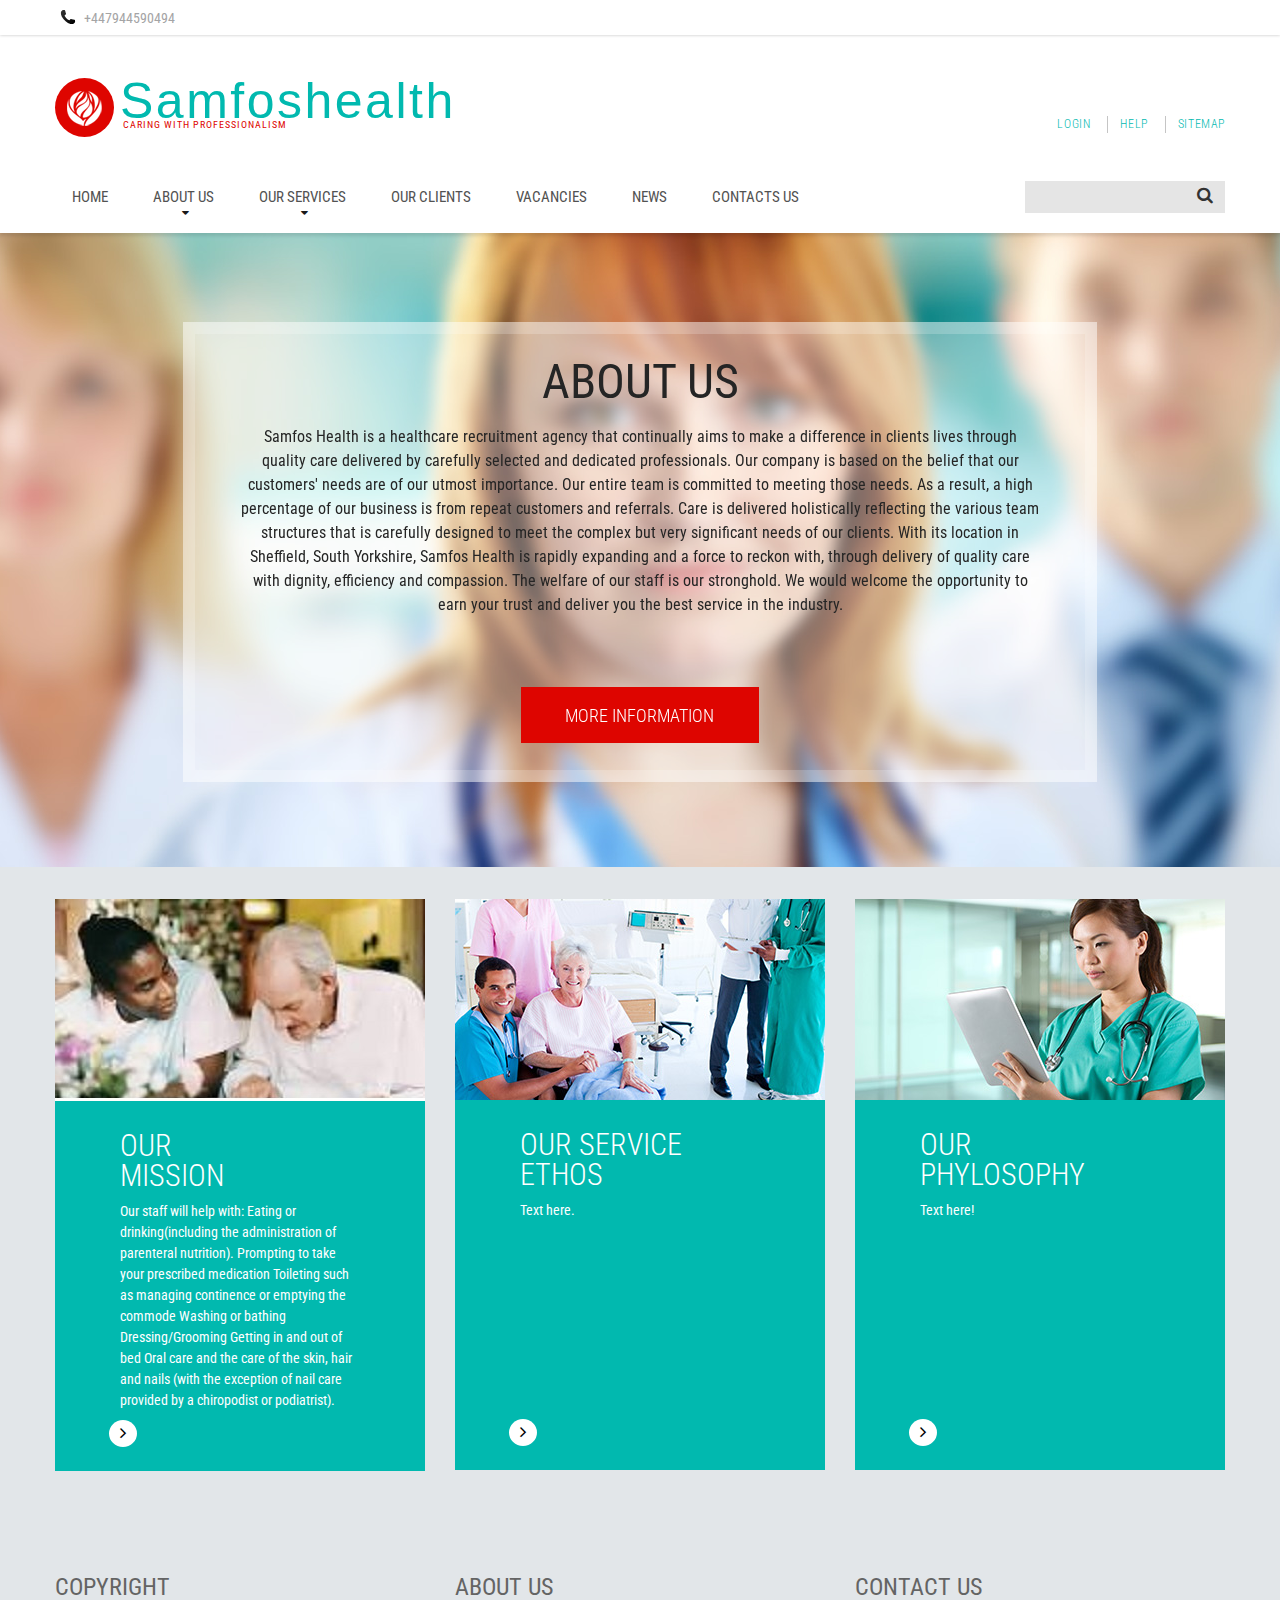
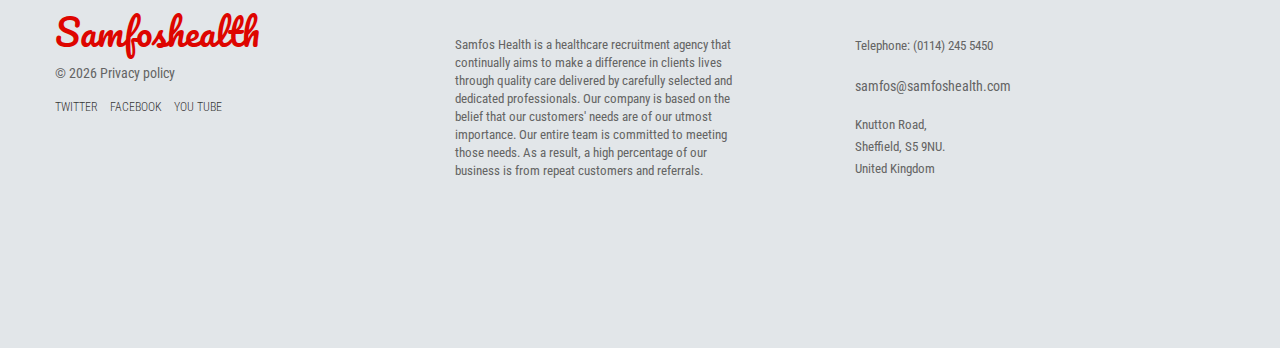
==== commit 66431410: "Meet the team page is created and integrated" ====
--- a/src/main/index-1.html
+++ b/src/main/index-1.html
@@ -83,8 +83,13 @@
                         <li>
                             <a href="./">Home</a>
                         </li>
-                        <li class="active">
+                        <li class="Active">
                             <a href="index-1.html">About us</a>
+                             <ul>
+                                <li>
+                                    <a href="index-12.html">Meet the Team</a>
+                                </li>
+                             </ul>
                         </li>
                         <li>
                             <a href="index-2.html">Our Services</a>
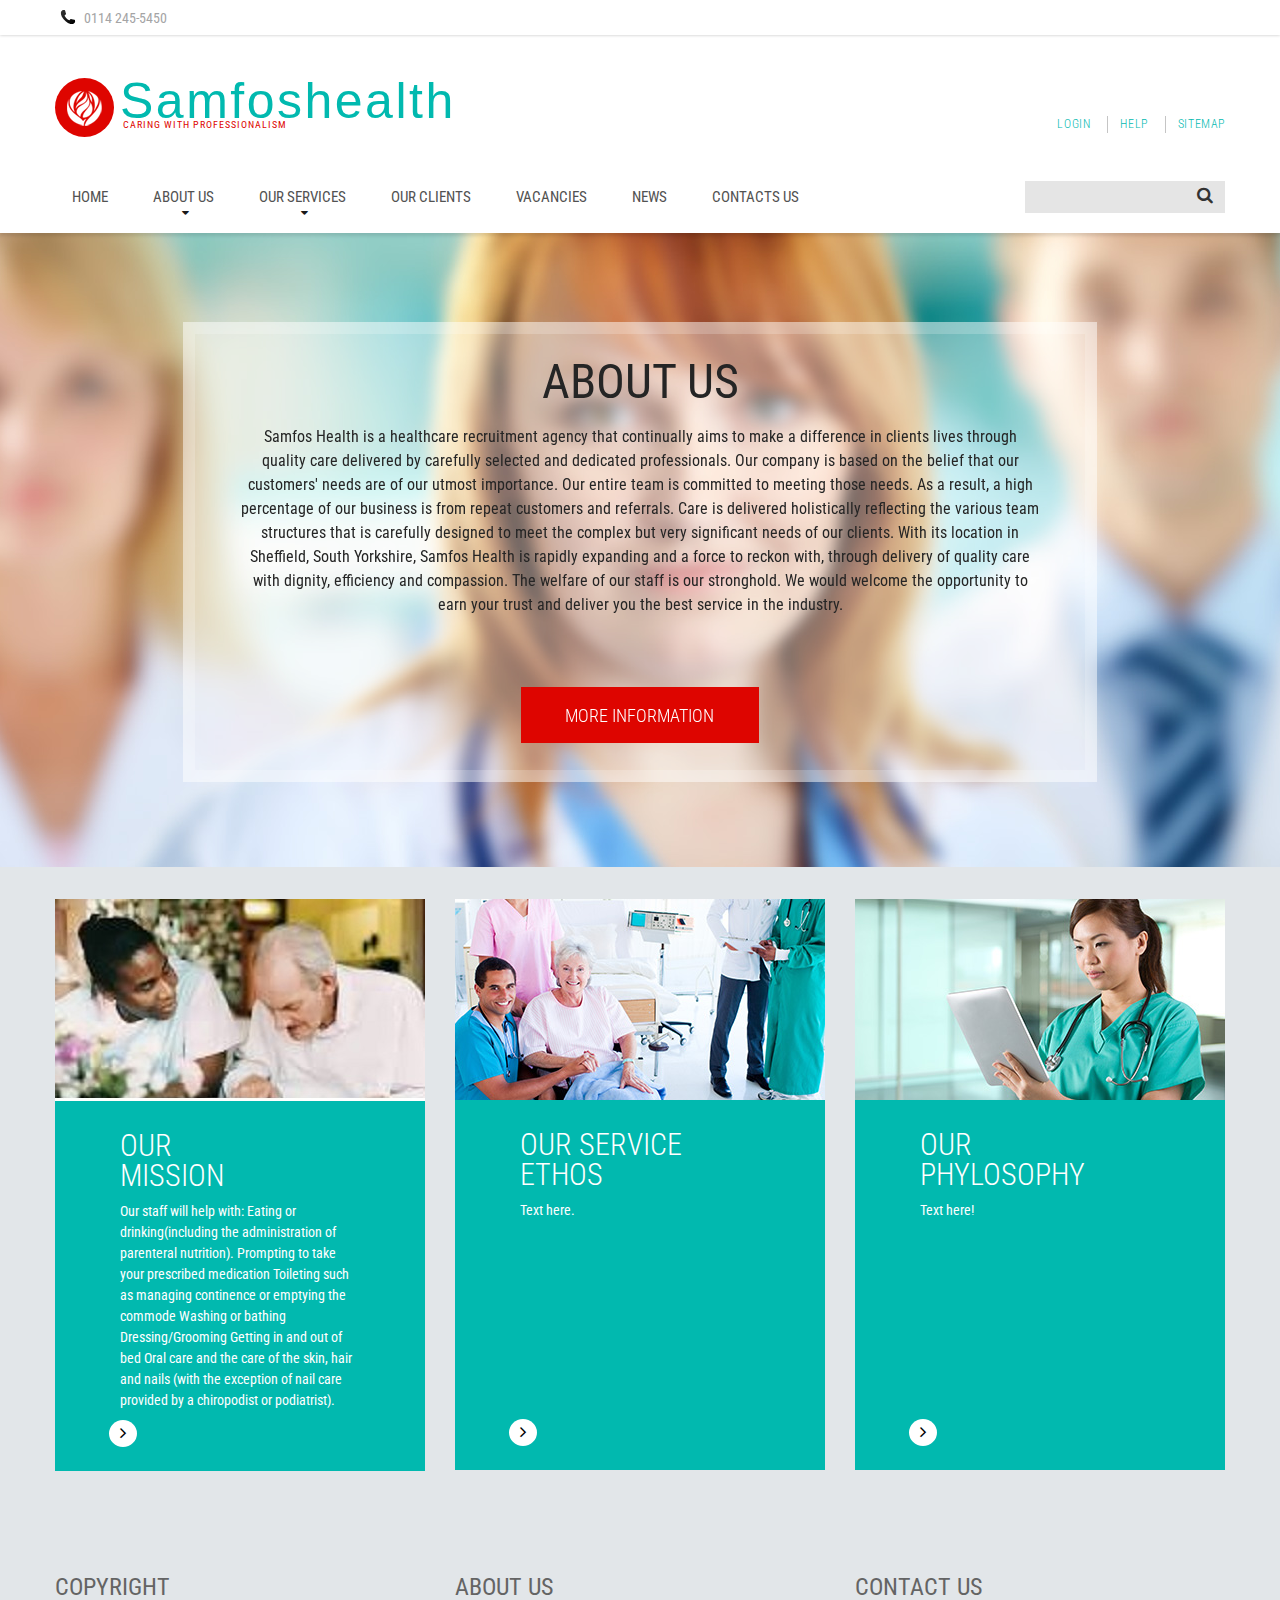
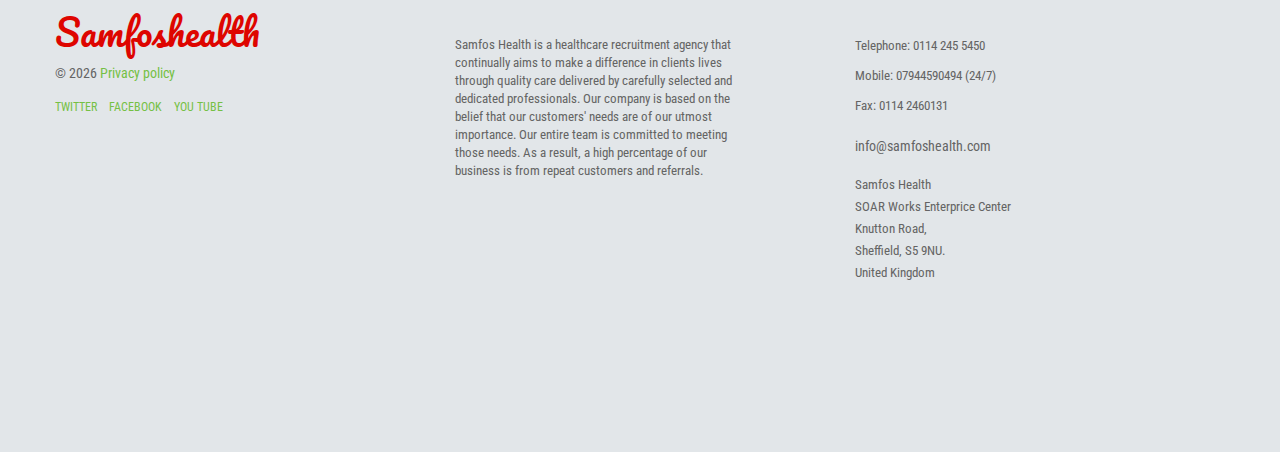
==== commit d09e988e: "Footer updates and header telephone number updates" ====
--- a/src/main/index-1.html
+++ b/src/main/index-1.html
@@ -42,7 +42,7 @@
             			<ul class="list-inline">
               				<li>
              					<i class="icon-phone"></i>
-              						 +447944590494
+              						 0114 245-5450
               				</li>
               				<!--  
               				<li>
@@ -234,9 +234,12 @@
                         <div class="grid_4">
                             <div class="contact-us">
                                 <h6>Contact Us</h6>
-                                <p>Telephone:  (0114) 245 5450</p>
-                                <a href="#">samfos@samfoshealth.com</a>
-                                <p><span>Knutton Road,</span><span>Sheffield, S5 9NU.</span><span>United Kingdom</span></p>                         </div>
+                                <p>Telephone: 0114 245 5450</p>
+                                <p>Mobile: 07944590494 (24/7)</p>
+                                <p>Fax: 0114 2460131</p>
+                                <a href="#">info@samfoshealth.com</a>
+                                <p><span>Samfos Health<br>SOAR Works Enterprice Center<br>Knutton Road,</span><span>Sheffield, S5 9NU.</span><span>United Kingdom</span></p>
+                            </div>
                         </div>
                     </div>
                 </div>
--- a/src/main/css/style.css
+++ b/src/main/css/style.css
@@ -803,14 +803,16 @@
     float: none;
   }
 }
-header .icon-phone:before{
- content: url(../images/phone_2.png);
-	position:relative;
-	top:2px;
-}
 header .list01 {
   margin-top: 81px;
-}
+ 
+}
+ul.list04{
+  list-style-image: url(../images/page_email.png);
+  left: 500px;
+
+ }
+ 
 @media only screen and (max-width: 1199px) {
   header .list01 {
     margin-top: 56px;
@@ -992,6 +994,33 @@
 .well-04.__mod2 {
   padding-bottom: 50px;
 }
+.content-box .container .inner-content-bg {
+	width:642px;min-height:600px;
+	background:url(../images/innerbg_02.png);
+	float:left;
+	}
+.content-box .container .inner-content-bg .main-content {
+	width:580px;
+	float:left;
+	font-family:Verdana;
+	font-size:12px;
+	color:#7a7a7a;
+	margin-left:20px;}
+.content-box .container .inner-content-bg .main-content  h1,h2,h3,h4,a {
+	color:#75c044;
+	font-weight:normal;}
+.content-box .container .inner-content-bg .main-content  p {
+	margin-bottom:10px;
+	}
+
+.content-box .container .inner-content-bg .main-content ul {
+	list-style-type:circle;
+	}
+.content-box .container .inner-content-bg .main-content ol {
+	margin-left:22px;
+	margin-bottom:10px;
+	}
+
 .footer-well {
   padding-top: 71px;
   padding-bottom: 168px;
@@ -1176,7 +1205,7 @@
 .no-margin {
   margin: 0 !important;
 }
-.no-border {
+.no-border {	
   border: 0 !important;
 }
 /*==================      Box      ======================*/
